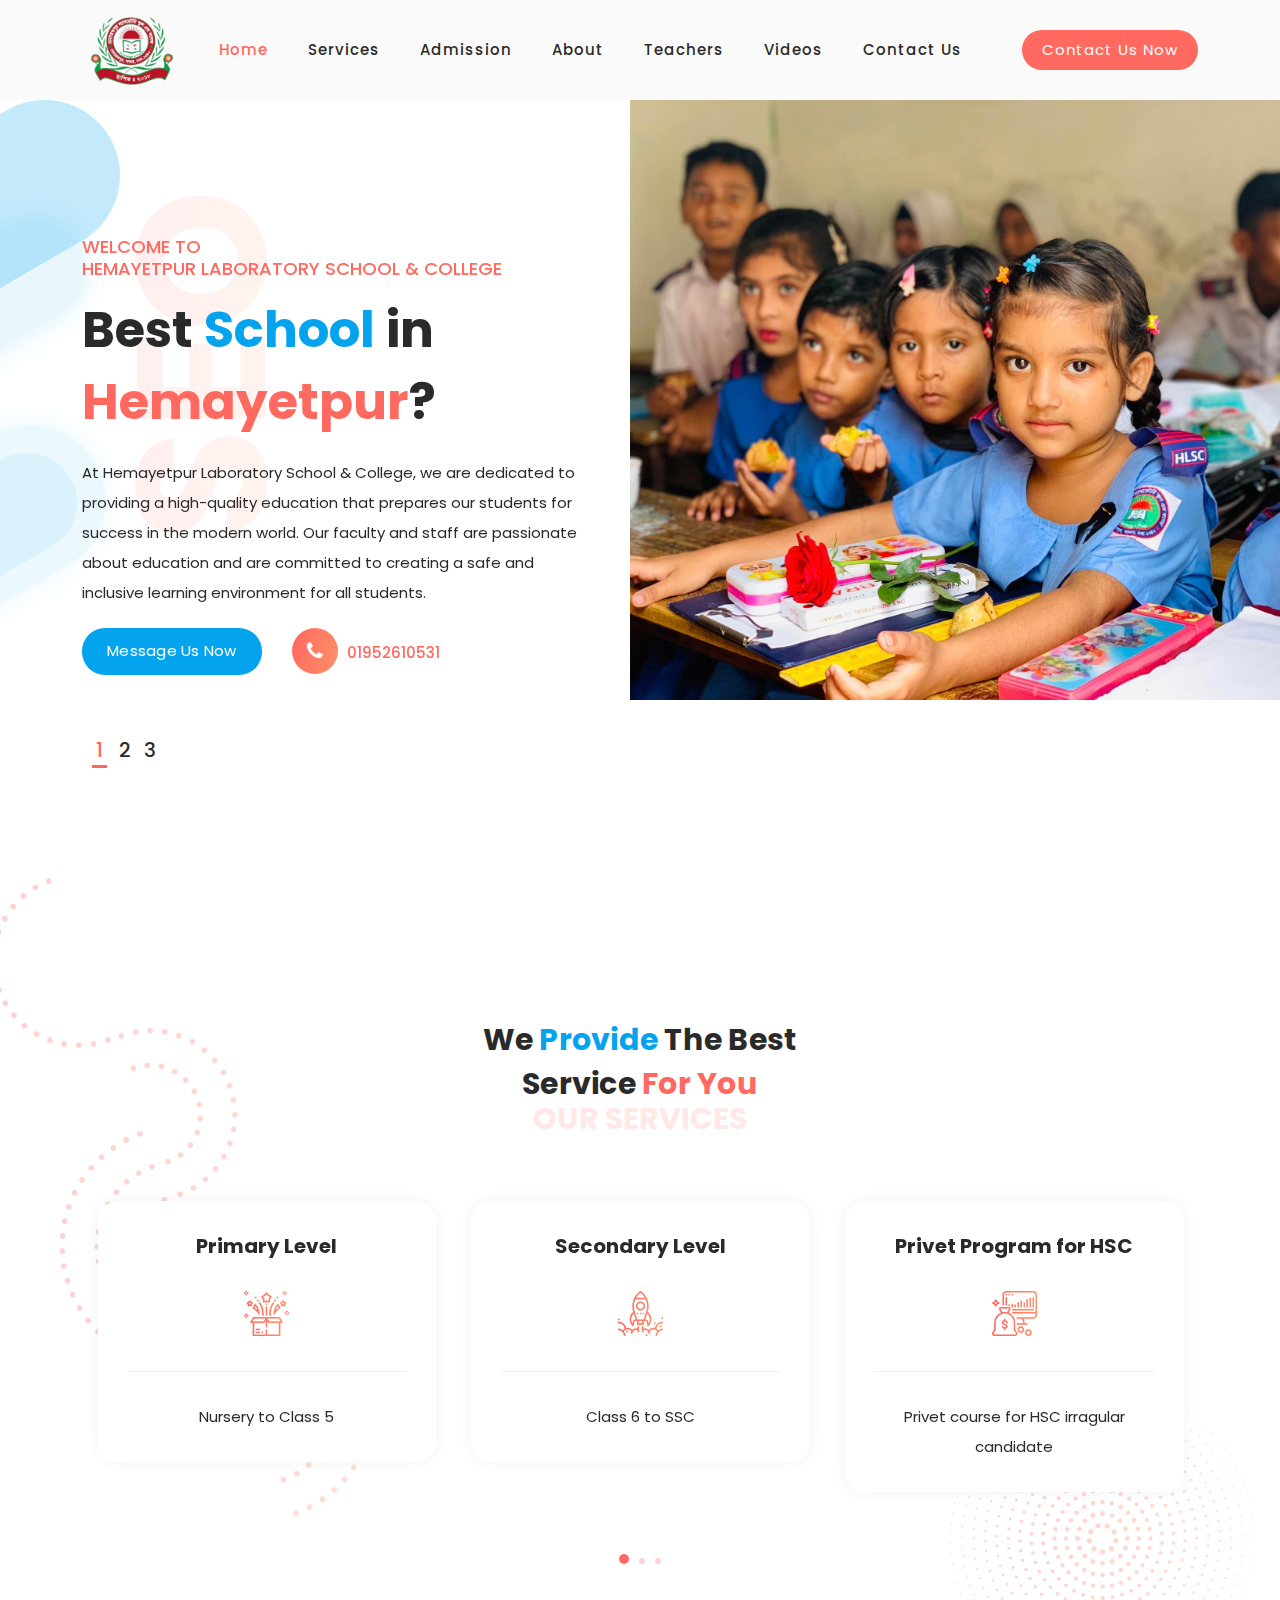
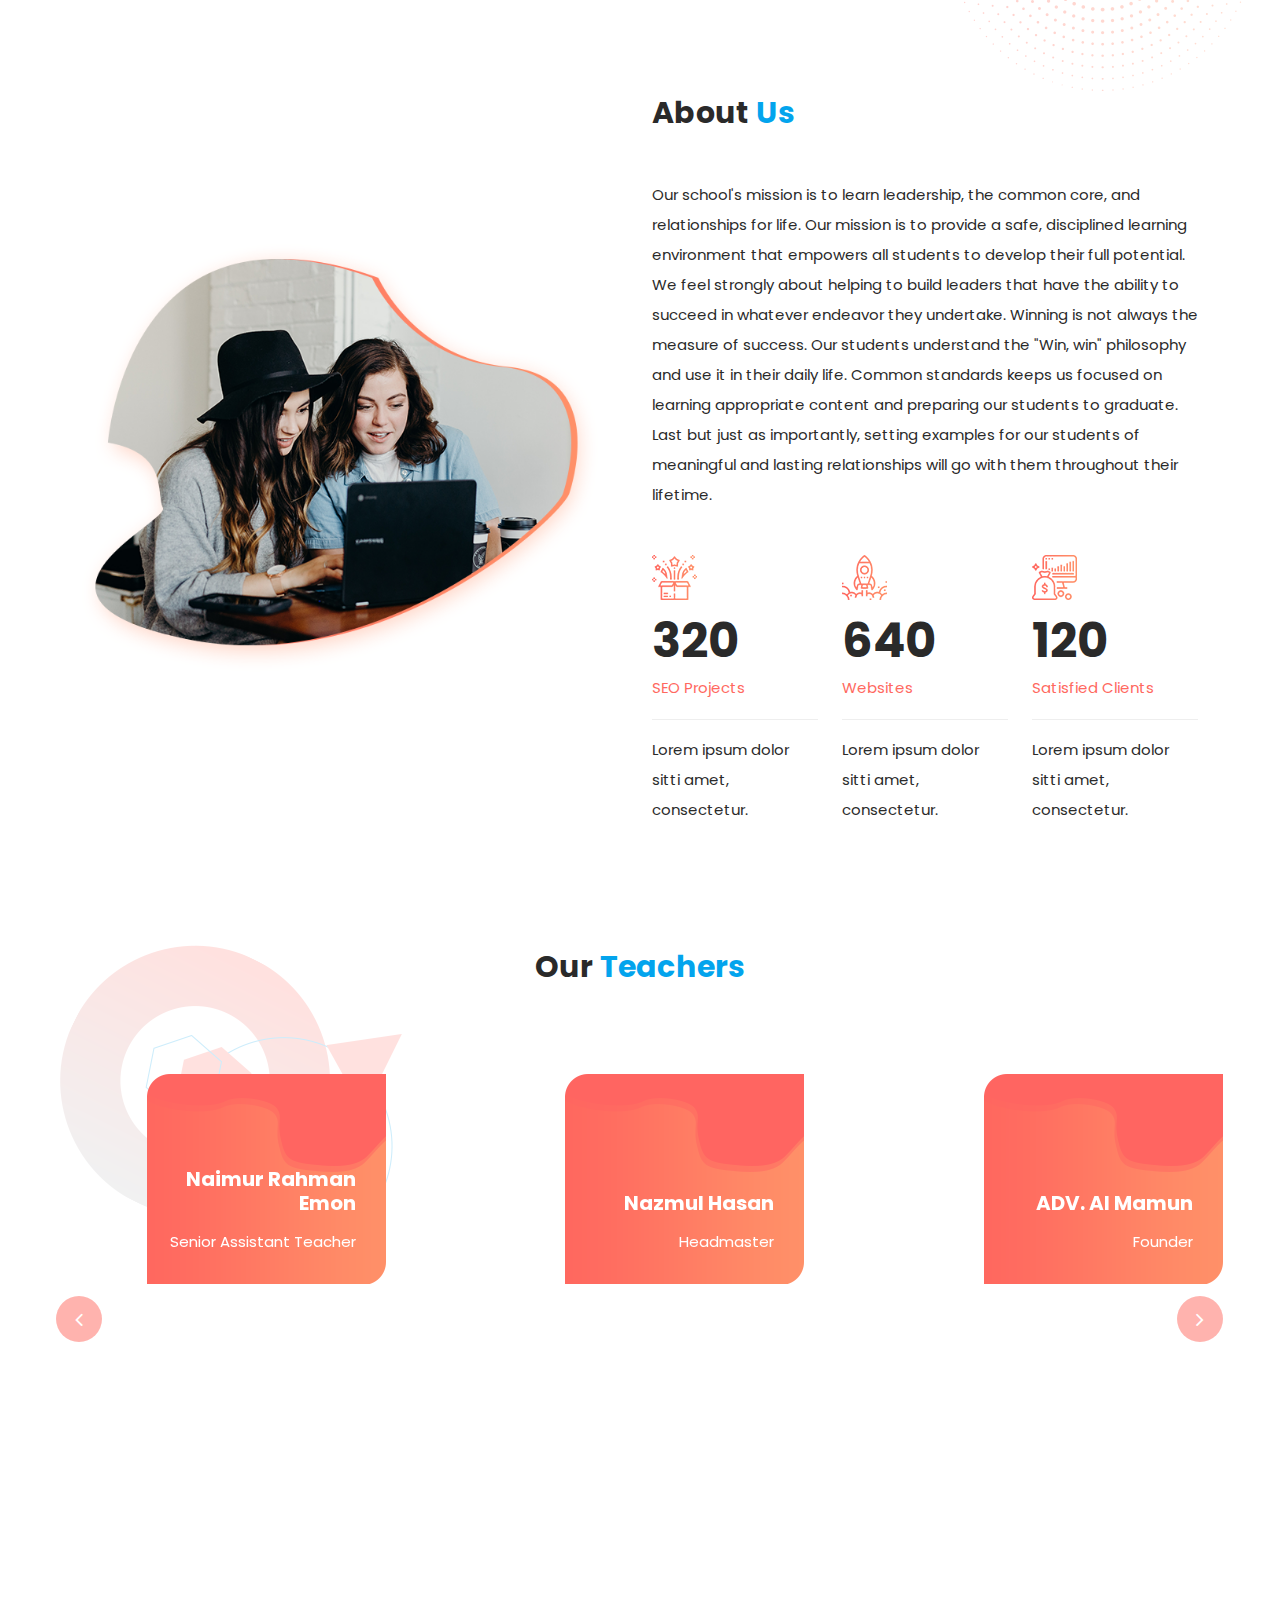
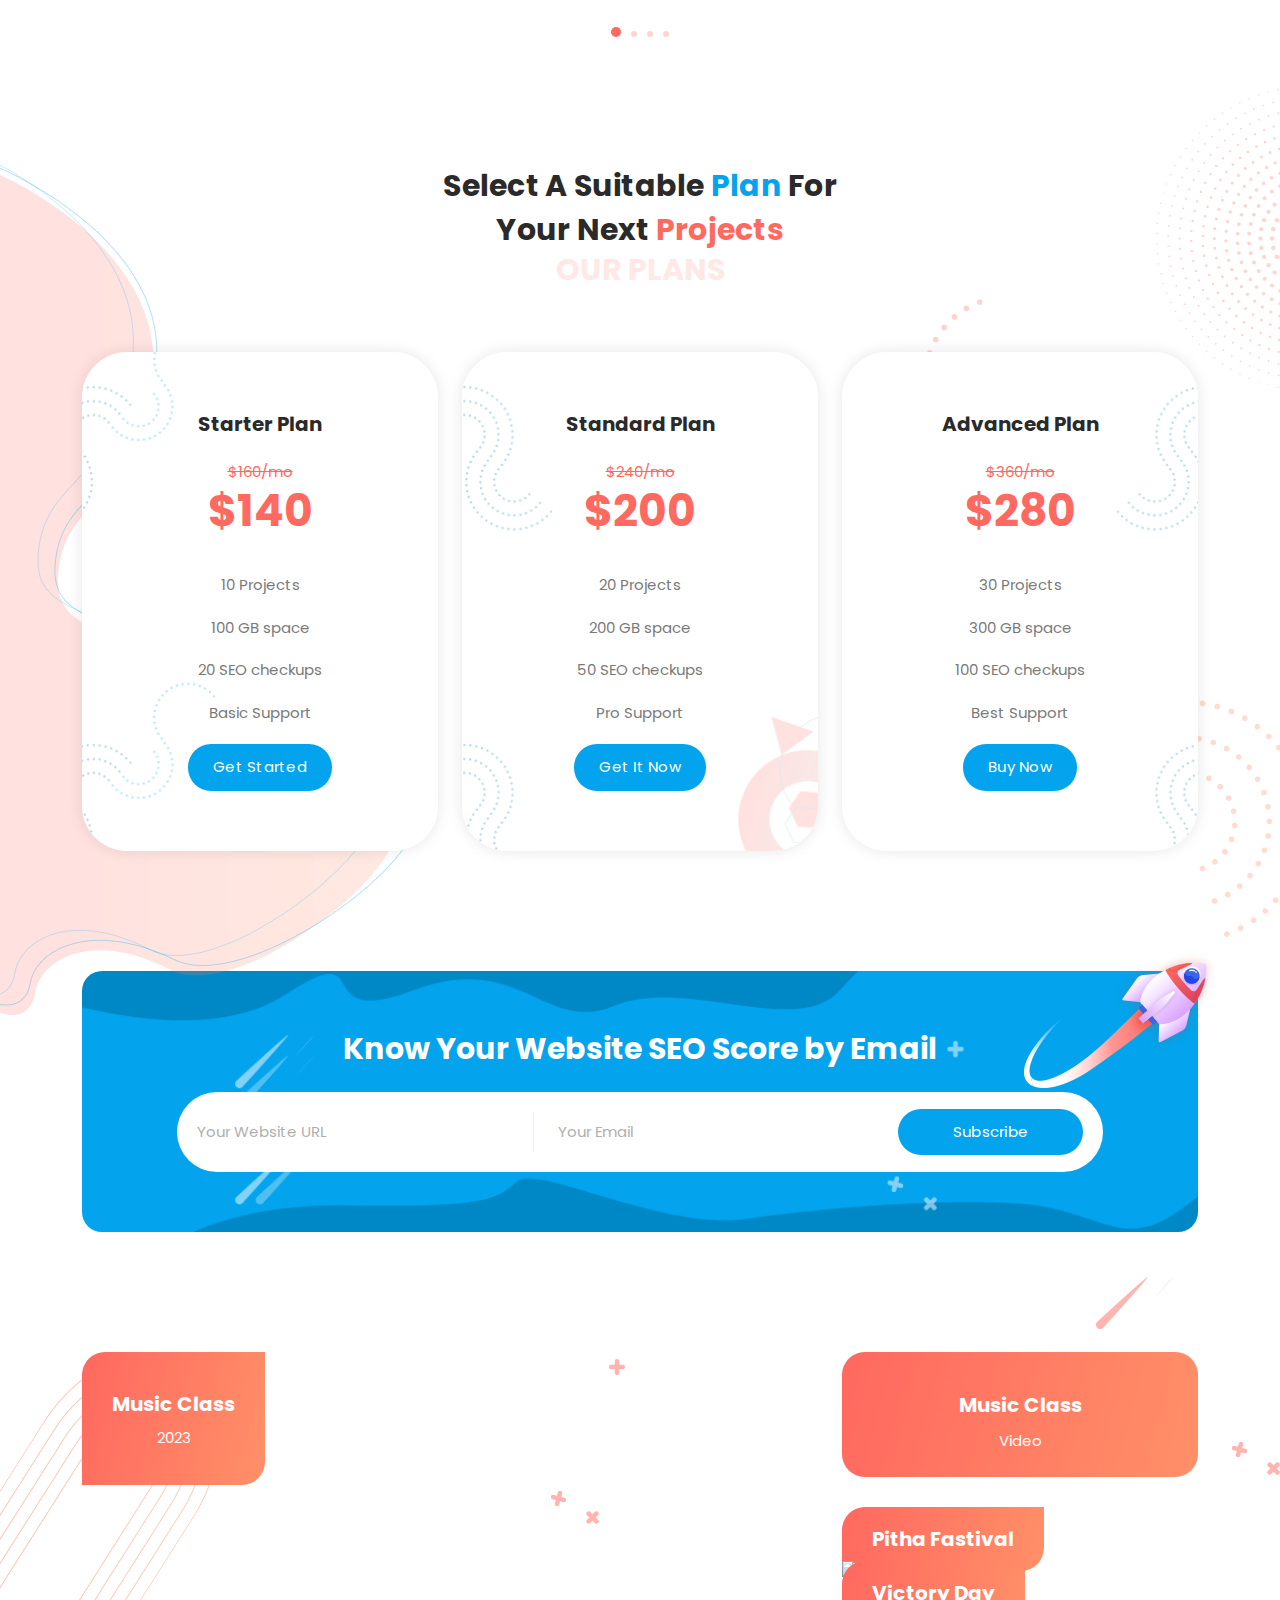
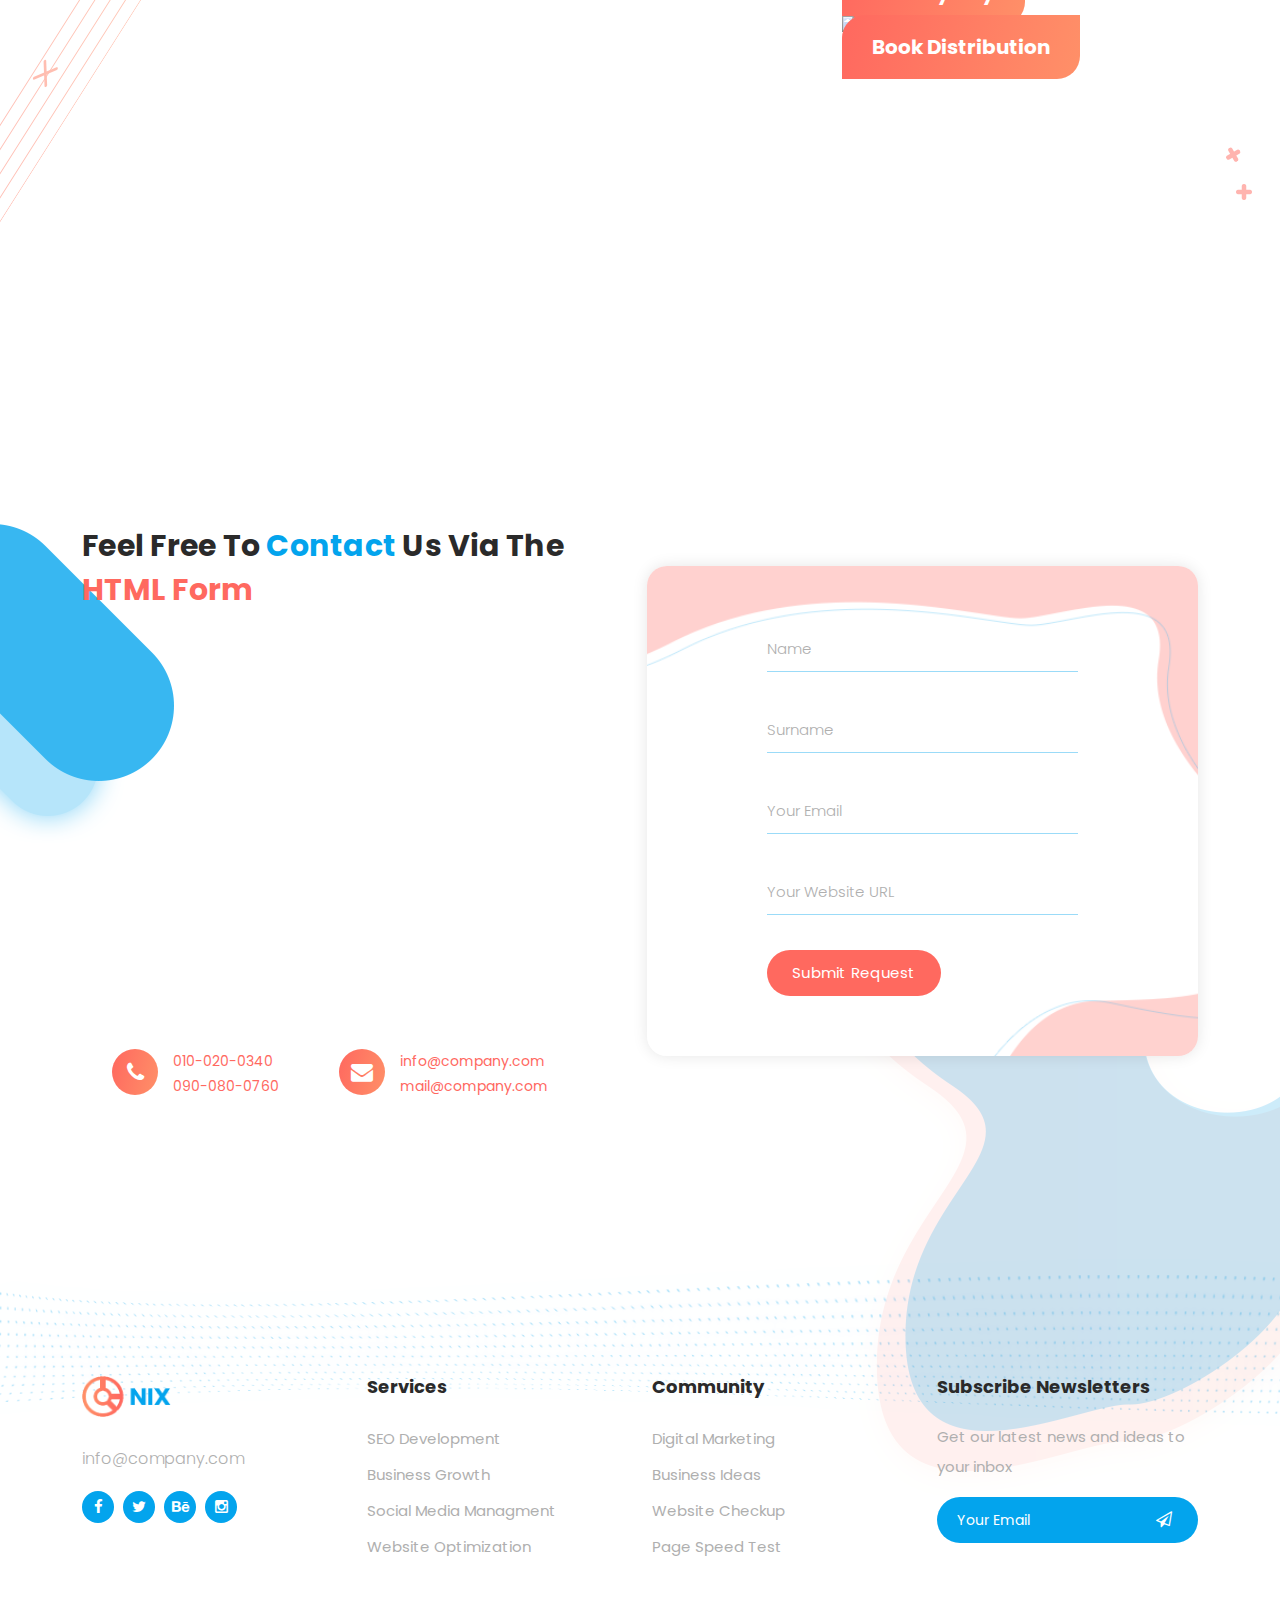
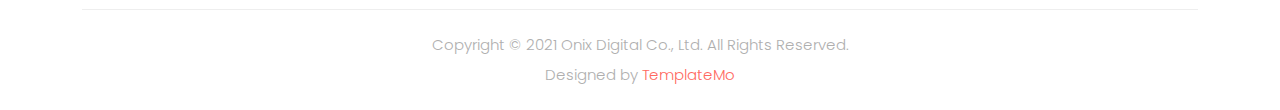
==== index.html @ 16c69205 "Add files via upload" ====
<!DOCTYPE html>
<html lang="en">

  <head>

    <meta charset="UTF-8">
    <meta name="viewport" content="width=device-width, initial-scale=1, shrink-to-fit=no">
    <meta name="description" content="">
    <meta name="author" content="">
    <link rel="preconnect" href="https://fonts.gstatic.com">
    <link href="https://fonts.googleapis.com/css2?family=Poppins:wght@100;200;300;400;500;600;700;800;900&display=swap" rel="stylesheet">

    <title>Hemayetpur Laboratory School & College</title>

    <!-- Bootstrap core CSS -->
    <link href="vendor/bootstrap/css/bootstrap.min.css" rel="stylesheet">


    <!-- Additional CSS Files -->
    <link rel="stylesheet" href="assets/css/fontawesome.css">
    <link rel="stylesheet" href="assets/css/templatemo-onix-digital.css">
    <link rel="stylesheet" href="assets/css/animated.css">
    <link rel="stylesheet" href="assets/css/owl.css">
<!--

TemplateMo 565 Onix Digital

https://templatemo.com/tm-565-onix-digital

-->
  </head>

<body>

  <!-- ***** Preloader Start ***** -->
  <div id="js-preloader" class="js-preloader">
    <div class="preloader-inner">
      <span class="dot"></span>
      <div class="dots">
        <span></span>
        <span></span>
        <span></span>
      </div>
    </div>
  </div>
  <!-- ***** Preloader End ***** -->

  <!-- ***** Header Area Start ***** -->
  <header class="header-area header-sticky wow slideInDown" data-wow-duration="0.75s" data-wow-delay="0s">
    <div class="container">
      <div class="row">
        <div class="col-12">
          <nav class="main-nav">
            <!-- ***** Logo Start ***** -->
            <a href="index.html" class="logo">
              <img src="assets/images/logo hlsc.png" height="100px"width="100px">
              
            </a>
            <!-- ***** Logo End ***** -->
            <!-- ***** Menu Start ***** -->
            <ul class="nav">
              <li class="scroll-to-section"><a href="index.html" class="active">Home</a></li>
              <li class="scroll-to-section"><a href="#service">Services</a></li>
              <li class="scroll-to-section"><a href="admission.html">Admission</a></li>
              <li class="scroll-to-section"><a href="#about">About</a></li>
              <li class="scroll-to-section"><a href="#teachers">Teachers</a></li>
              <li class="scroll-to-section"><a href="#video">Videos</a></li> 
              <li class="scroll-to-section"><a href="#contact">Contact Us</a></li> 
              <li class="scroll-to-section"><div class="main-red-button-hover"><a href="#contact">Contact Us Now</a></div></li> 
            </ul>        
            <a class='menu-trigger'>
                <span>Menu</span>
            </a>
            <!-- ***** Menu End ***** -->
          </nav>
        </div>
      </div>
    </div>
  </header>
  <!-- ***** Header Area End ***** -->

  <div class="main-banner" id="top">
    <div class="container">
      <div class="row">
        <div class="col-lg-12">
          <div class="row">
            <div class="col-lg-6 align-self-center">
              <div class="owl-carousel owl-banner">
                <div class="item header-text">
                  <h6>Welcome to <br>Hemayetpur Laboratory School & College</h6>
                  <h2>Best <em>School </em> in <span>Hemayetpur</span>?</h2>
                  <p>At Hemayetpur Laboratory School & College, we are dedicated to providing a high-quality education that prepares our students for success in the modern world. Our faculty and staff are passionate about education and are committed to creating a safe and inclusive learning environment for all students.</p>
                  <div class="down-buttons">
                    <div class="main-blue-button-hover">
                      <a href="https://www.facebook.com/profile.php?id=100087281694599">Message Us Now</a>
                    </div>
                    <div class="call-button">
                      <a href="#"><i class="fa fa-phone"></i> 01952610531</a>
                    </div>
                  </div>
                </div>
                <div class="item header-text">
                  <h6>Best Results & Direction for your future</h6>
                  <h2>Get the <em>best ideas</em> for <span>Future</span></h2>
                  <p>You can get idea and direction for your future. Our teachers give you best suggestion for your future. </p>
                  <div class="down-buttons">
                    <div class="main-blue-button-hover">
                      <a href="#service">Our Services</a>
                    </div>
                    <div class="call-button">
                      <a href="#"><i class="fa fa-phone"></i> 01952610531</a>
                    </div>
                  </div>
                </div>
                <div class="item header-text">
                  <h6>Videos of our School</h6>
                  <h2>Watch <em>our videos</em> for your <span>awarness</span></h2>
                  <p>watch all the video of our school in different event. </p>
                  <div class="down-buttons">
                    <div class="main-blue-button-hover">
                      <a href="https://www.youtube.com/@HLSC2018">Watch Videos</a>
                    </div>
                    <div class="call-button">
                      <a href="#"><i class="fa fa-phone"></i> 01952610531</a>
                    </div>
                  </div>
                </div>
              </div>
            </div>
          </div>
        </div>
      </div>
    </div>
  </div>

  <div id="service" class="our-services section">
    <div class="services-right-dec">
      <img src="assets/images/services-right-dec.png" alt="">
    </div>
    <div class="container">
      <div class="services-left-dec">
        <img src="assets/images/services-left-dec.png" alt="">
      </div>
      <div class="row">
        <div class="col-lg-6 offset-lg-3">
          <div class="section-heading">
            <h2>We <em>Provide</em> The Best Service  <span>For You</span></h2>
            <span>Our Services</span>
          </div>
        </div>
      </div>
      <div class="row">
        <div class="col-lg-12">
          <div class="owl-carousel owl-services">
            <div class="item">
              <h4>Primary Level</h4>
              <div class="icon"><img src="assets/images/service-icon-01.png" alt=""></div>
              <p>Nursery to Class 5 </p>
            </div>
            <div class="item">
              <h4>Secondary Level</h4>
              <div class="icon"><img src="assets/images/service-icon-02.png" alt=""></div>
              <p>Class 6 to SSC</p>
            </div>
            <div class="item">
              <h4>Privet Program for HSC</h4>
              <div class="icon"><img src="assets/images/service-icon-03.png" alt=""></div>
              <p>Privet course for HSC irragular candidate</p>
            </div>
            <div class="item">
              <h4>Privet Program for Degree</h4>
              <div class="icon"><img src="assets/images/service-icon-04.png" alt=""></div>
              <p>Privet course for Degree irragular candidate</p>
            </div>
            <div class="item">
              <h4>Web Devloping Course</h4>
              <div class="icon"><img src="https://stiffentechnologies.com/wp-content/uploads/2021/11/Web-Development.jpg" alt=""></div>
              <p>we provide web devlopment course in our institute</p>
            </div>
            <div class="item">
              <h4>Digital Marketing Course</h4>
              <div class="icon"><img src="assets/images/service-icon-02.png" alt=""></div>
              <p>Get to know more about the topic in details</p>
            </div>
            
              <p>Get to know more about the topic in details</p>
            </div>
          </div>
        </div>
      </div>
    </div>
  </div>

  <div id="about" class="about-us section">
    <div class="container">
      <div class="row">
        <div class="col-lg-6 align-self-center">
          <div class="left-image">
            <img src="assets/images/about-left-image.png" alt="Two Girls working together">
          </div>
        </div>
        <div class="col-lg-6">
          <div class="section-heading">
            <h2>About <em>Us</em></h2>
            <p>Our school's mission is to learn leadership, the common core, and relationships for life. Our mission is to provide a safe, disciplined learning environment that empowers all students to develop their full potential. We feel strongly about helping to build leaders that have the ability to succeed in whatever endeavor they undertake. Winning is not always the measure of success. Our students understand the "Win, win" philosophy and use it in their daily life. Common standards keeps us focused on learning appropriate content and preparing our students to graduate. Last but just as importantly, setting examples for our students of meaningful and lasting relationships will go with them throughout their lifetime.
               
                 </p>
            <div class="row">
              <div class="col-lg-4">
                <div class="fact-item">
                  <div class="count-area-content">
                    <div class="icon">
                      <img src="assets/images/service-icon-01.png" alt="">
                    </div>
                    <div class="count-digit">320</div>
                    <div class="count-title">SEO Projects</div>
                    <p>Lorem ipsum dolor sitti amet, consectetur.</p>
                  </div>
                </div>
              </div>
              <div class="col-lg-4">
                <div class="fact-item">
                  <div class="count-area-content">
                    <div class="icon">
                      <img src="assets/images/service-icon-02.png" alt="">
                    </div>
                    <div class="count-digit">640</div>
                    <div class="count-title">Websites</div>
                    <p>Lorem ipsum dolor sitti amet, consectetur.</p>
                  </div>
                </div>
              </div>
              <div class="col-lg-4">
                <div class="fact-item">
                  <div class="count-area-content">
                    <div class="icon">
                      <img src="assets/images/service-icon-03.png" alt="">
                    </div>
                    <div class="count-digit">120</div>
                    <div class="count-title">Satisfied Clients</div>
                    <p>Lorem ipsum dolor sitti amet, consectetur.</p>
                  </div>
                </div>
              </div>
            </div>
          </div>
        </div>
      </div>
    </div>
  </div>

  <div id="teachers" class="our-portfolio section">
    <div class="portfolio-left-dec">
      <img src="assets/images/portfolio-left-dec.png" alt="">
    </div>
    <div class="container">
      <div class="row">
        <div class="col-lg-6 offset-lg-3">
          <div class="section-heading">
            <h2>Our <em>Teachers</em> </h2>
          </div>
        </div>
      </div>
    </div>
    <div class="container-fluid">
      <div class="row">
        <div class="col-lg-12">
          <div class="owl-carousel owl-portfolio">
            <div class="item">
              <div class="thumb">
                <img src="https://scontent.fjsr14-1.fna.fbcdn.net/v/t39.30808-6/317559335_3272772266373673_1906705151510841781_n.jpg?_nc_cat=110&ccb=1-7&_nc_sid=8bfeb9&_nc_eui2=AeFVoa0gKv0lGvcvndtdKdu6PAcAFz6I9uw8BwAXPoj27JxjBBWbZgNbR0F-h_UZD16CXB18Zh_lh6DYgTmll8lY&_nc_ohc=jyQX4xF2ruoAX88aovQ&_nc_ht=scontent.fjsr14-1.fna&oh=00_AfD9Az-DxlLxgR-DtlpXnmW08LOEffc4AkBymlzjwqz6Hw&oe=63FE4984" alt="">
                <div class="hover-effect">
                  <div class="inner-content">
                    <a rel="sponsored" href="https://templatemo.com/tm-564-plot-listing" target="_parent"><h4>Naimur Rahman Emon</h4></a>
                    <span> Senior Assistant Teacher</span>
                  </div>
                </div>
              </div>
            </div>
            <div class="item">
              <div class="thumb">
                <img src="https://scontent.fjsr14-1.fna.fbcdn.net/v/t39.30808-6/332715251_2975075336132412_3081599176018941611_n.jpg?stp=cp6_dst-jpg&_nc_cat=111&ccb=1-7&_nc_sid=8bfeb9&_nc_eui2=AeFAlyXFiXvXEFnNybt1Zl28-WjD9tQyipf5aMP21DKKl4m4nDHMLcDOPveEM2yf_XrTJy2C2Hl_SwWLzG2d__bE&_nc_ohc=6uwfK4VDdgoAX-gUhuO&_nc_ht=scontent.fjsr14-1.fna&oh=00_AfAEayj4XmRkGtKHkpaKZdOsNnv-XUSaCg9zPzMfTITIaw&oe=63FD53F8" alt="">
                <div class="hover-effect">
                  <div class="inner-content">
                    <a href="#"><h4>Nazmul Hasan</h4></a>
                    <span>Headmaster</span>
                  </div>
                </div>
              </div>
            </div>
            <div class="item">
              <div class="thumb">
                <img src="https://scontent.fjsr14-1.fna.fbcdn.net/v/t39.30808-6/317998489_3276787905972109_4815449303754999278_n.jpg?stp=cp6_dst-jpg&_nc_cat=108&ccb=1-7&_nc_sid=8bfeb9&_nc_eui2=AeE-nFUxVN8y7p4_D_mx76hf6E6tEGbTn9noTq0QZtOf2TkplGipmz2-Yfn-eEGetCejYiEK2jF_PUZNuZbpRDsB&_nc_ohc=m8DmTPT9KrAAX8jz8iK&_nc_ht=scontent.fjsr14-1.fna&oh=00_AfA0_NdQdZq9MkVHJ710TAomkL_PSSFFBTtZT3yQVgYhBg&oe=63FD4967" alt="">
                <div class="hover-effect">
                  <div class="inner-content">
                    <a rel="sponsored" href="https://templatemo.com/tm-562-space-dynamic" target="_parent"><h4>ADV. Al Mamun </h4></a>
                    <span>Founder</span>
                  </div>
                </div>
              </div>
            </div>
            <div class="item">
              <div class="thumb">
                <img src="https://scontent.fjsr14-1.fna.fbcdn.net/v/t39.30808-6/318184358_3276788002638766_5885232093282510494_n.jpg?stp=cp6_dst-jpg&_nc_cat=104&ccb=1-7&_nc_sid=8bfeb9&_nc_eui2=AeHIHUep11u5eliYlzAONyKQxzTv20MjXJ_HNO_bQyNcn3ytjRgASoKbzq1tHdiVuJNFGAvUoG-Jvs911rS6p-WP&_nc_ohc=uhaFCWkPrgYAX9NRxe6&_nc_ht=scontent.fjsr14-1.fna&oh=00_AfBkNZb93oeZAiDUdWkVsPbQaVxCmXnqcdF6CHLqWkNPzQ&oe=63FDF66C" alt="">
                <div class="hover-effect">
                  <div class="inner-content">
                    <a href="#"><h4>Sanwar Hossain</h4></a>
                    <span>Assistant Headmaster</span>
                  </div>
                </div>
              </div>
            </div>
            <div class="item">
              <div class="thumb">
                <img src="https://scontent.fjsr14-1.fna.fbcdn.net/v/t1.15752-9/331381686_940641200644537_7763200642665028737_n.jpg?_nc_cat=110&ccb=1-7&_nc_sid=ae9488&_nc_eui2=AeEvOkAB3HMKMvlBX38-WqJqC6zQ0f_Ue9oLrNDR_9R72iW62Q4eNgGUEhPMvjnpfoFEWQgJqSp-xIt513tFMb_f&_nc_ohc=Kl4KP2v_EnQAX9k9_Te&_nc_ht=scontent.fjsr14-1.fna&oh=03_AdTzT7q0iKuUjATfBINLyHkok176IxtRZKLG9IUfxg-xfQ&oe=6420201D" alt="">
                <div class="hover-effect">
                  <div class="inner-content">
                    <a href="#"><h4>Abdul Khalek</h4></a>
                    <span>Founder</span>
                  </div>
                </div>
              </div>
            </div>
            <div class="item">
              <div class="thumb">
                <img src="https://scontent.fjsr14-1.fna.fbcdn.net/v/t39.30808-6/317596392_3274589122858654_652300354319762676_n.jpg?_nc_cat=106&ccb=1-7&_nc_sid=8bfeb9&_nc_eui2=AeHTCjzDy_AXA-zi_vbeSpMYRvIPgiCCwn5G8g-CIILCfmNZEQiJH0rGmr0gZuVkV8DjYOkqSsRtwzHpQJbUDfDY&_nc_ohc=mfWe1s2d2DsAX_-bfbz&_nc_ht=scontent.fjsr14-1.fna&oh=00_AfDH_4wKUHvubh8l2SSXBY7QUhObh9XW0iU1v-VCRt4SCA&oe=63FE52D7" alt="">
                <div class="hover-effect">
                  <div class="inner-content">
                    <a href="#"><h4>Lucky Khanom</h4></a>
                    <span>Senior Assistant Teacher</span>
                  </div>
                </div>
              </div>
            </div>
            <div class="item">
              <div class="thumb">
                <img src="https://scontent.fjsr14-1.fna.fbcdn.net/v/t1.6435-9/50280435_2282968598606846_1224557251251929088_n.jpg?_nc_cat=100&ccb=1-7&_nc_sid=8bfeb9&_nc_eui2=AeHqNAzHWv5p0WZaTjmlvE_KNpwfJSlkkdw2nB8lKWSR3KSsgnUpEbPbDG_x_Tlwqo9DmZKjw5-wekqNAXyZFR5p&_nc_ohc=QuJUqdSvsboAX9b2aV1&_nc_ht=scontent.fjsr14-1.fna&oh=00_AfDjkNRIN6SGpr1fFDm8GrxaAh5ZJfiqF0Kq-9tBZnpBiA&oe=64201692" alt="">
                <div class="hover-effect">
                  <div class="inner-content">
                    <a href="#"><h4>Abu Aris Rony</h4></a>
                    <span>Senior Assistant Teacher</span>
                  </div>
                </div>
              </div>
            </div>
            <div class="item">
              <div class="thumb">
                <img src="https://scontent.fjsr14-1.fna.fbcdn.net/v/t39.30808-6/316553601_3269574660026767_3023229351164959947_n.jpg?_nc_cat=100&ccb=1-7&_nc_sid=8bfeb9&_nc_eui2=AeHiVRhz9bIxGtrUkQjYiTpyhCbVgn2lBK6EJtWCfaUErk84b4VTxv9mLsDF2f-r3cSIdbwFArze3OKudHCEuruY&_nc_ohc=jkXDuYJ7PY0AX8QXbJV&_nc_ht=scontent.fjsr14-1.fna&oh=00_AfBify9zf-ZjTAClk9hRIfByHsKML16yN9ArEKZ9MIy4Yg&oe=63FDBA01" alt="">
                <div class="hover-effect">
                  <div class="inner-content">
                    <a href="#"><h4>Ariful Islam</h4></a>
                    <span> Assistant Teacher</span>
                  </div>
                </div>
              </div>
            </div>
            <div class="item">
              <div class="thumb">
                <img src="https://scontent.fjsr14-1.fna.fbcdn.net/v/t1.15752-9/331339308_921088105741324_5546509561469159926_n.jpg?_nc_cat=110&ccb=1-7&_nc_sid=ae9488&_nc_eui2=AeHQZ622yRAI5liayELXtUhW0Ph0WB2c7UDQ-HRYHZztQENUxRzcIjRWD6PqLACMbo--Kq4ZX-UZDo7NZD0NZ_Rm&_nc_ohc=ITPgcACuaVoAX-_O_Z7&tn=tRk5R2Pb38ChWvWw&_nc_ht=scontent.fjsr14-1.fna&oh=03_AdSqvK582bCEl9KscfdzsbgMn9wiR9dXP1orZkWrcJeRFA&oe=63F9B3AB" alt="">
                <div class="hover-effect">
                  <div class="inner-content">
                    <a href="#"><h4>Rowson Ara</h4></a>
                    <span>Senior Assistant Teacher</span>
                  </div>
                </div>
              </div>
            </div>
            <div class="item">
              <div class="thumb">
                <img src="assets/images/portfolio-02.jpg" alt="">
                <div class="hover-effect">
                  <div class="inner-content">
                    <a href="#"><h4>Project Ten</h4></a>
                    <span>Senior Assistant Teacher</span>
                  </div>
                </div>
              </div>
            </div>
            <div class="item">
              <div class="thumb">
                <img src="https://scontent.fjsr14-1.fna.fbcdn.net/v/t1.15752-9/324740607_840699293689075_4926623899395950806_n.jpg?_nc_cat=104&ccb=1-7&_nc_sid=ae9488&_nc_eui2=AeFBXLpP-bQ8n-gniEy3B5sMCVsD6OOaFsIJWwPo45oWwokV5Cgzsu7JsWBdD0Rph23qzHWyoSHeqCAHo_2Mxzoe&_nc_ohc=XWqYTpEw0KUAX9o-XfM&_nc_ht=scontent.fjsr14-1.fna&oh=03_AdTj_utnfP_qldKoltWhUHTDrB629rb0Qw4vZfM8Up-Y4w&oe=6420306A" alt="">
                <div class="hover-effect">
                  <div class="inner-content">
                    <a href="#"><h4>Sorna Akther</h4></a>
                    <span> Assistant Teacher</span>
                  </div>
                </div>
              </div>
            </div>
            <div class="item">
              <div class="thumb">
                <img src="https://scontent.fjsr14-1.fna.fbcdn.net/v/t1.15752-9/331545203_1921258894884649_1587755890127654285_n.jpg?_nc_cat=106&ccb=1-7&_nc_sid=ae9488&_nc_eui2=AeELg_lRO5dBRZ8BJOu3SJpCv7n4CxHifpC_ufgLEeJ-kKMjPUD8_ZRBfltqsRFlJIMLWrydzPItbn_FiHBUOL0g&_nc_ohc=rwdo7-WfLVwAX-MBqgG&_nc_ht=scontent.fjsr14-1.fna&oh=03_AdSMoWjPQiY_iVGS6oWp5qAOxRbIse4ngbhNX_-GZPr_rQ&oe=64202D0B" alt="">
                <div class="hover-effect">
                  <div class="inner-content">
                    <a href="#"><h4>Mousumi Akther</h4></a>
                    <span>Senior Assistant Teacher</span>
                  </div>
                </div>
              </div>
            </div>
          </div>
        </div>
      </div>
    </div>
  </div>

  <div id="pricing" class="pricing-tables">
    <div class="tables-left-dec">
      <img src="assets/images/tables-left-dec.png" alt="">
    </div>
    <div class="tables-right-dec">
      <img src="assets/images/tables-right-dec.png" alt="">
    </div>
    <div class="container">
      <div class="row">
        <div class="col-lg-6 offset-lg-3">
          <div class="section-heading">
            <h2>Select a suitable <em>plan</em> for your next <span>projects</span></h2>
            <span>Our Plans</span>
          </div>
        </div>
      </div>
      <div class="row">
        <div class="col-lg-4">
          <div class="item first-item">
            <h4>Starter Plan</h4>
            <em>$160/mo</em>
            <span>$140</span>
            <ul>
              <li>10 Projects</li>
              <li>100 GB space</li>
              <li>20 SEO checkups</li>
              <li>Basic Support</li>
            </ul>
            <div class="main-blue-button-hover">
              <a href="#">Get Started</a>
            </div>
          </div>
        </div>
        <div class="col-lg-4">
          <div class="item second-item">
            <h4>Standard Plan</h4>
            <em>$240/mo</em>
            <span>$200</span>
            <ul>
              <li>20 Projects</li>
              <li>200 GB space</li>
              <li>50 SEO checkups</li>
              <li>Pro Support</li>
            </ul>
            <div class="main-blue-button-hover">
              <a href="#">Get it Now</a>
            </div>
          </div>
        </div>
        <div class="col-lg-4">
          <div class="item third-item">
            <h4>Advanced Plan</h4>
            <em>$360/mo</em>
            <span>$280</span>
            <ul>
              <li>30 Projects</li>
              <li>300 GB space</li>
              <li>100 SEO checkups</li>
              <li>Best Support</li>
            </ul>
            <div class="main-blue-button-hover">
              <a href="#">Buy Now</a>
            </div>
          </div>
        </div>
      </div>
    </div>
  </div>

  <div id="subscribe" class="subscribe">
    <div class="container">
      <div class="row">
        <div class="col-lg-12">
          <div class="inner-content">
            <div class="row">
              <div class="col-lg-10 offset-lg-1">
                <h2>Know Your Website SEO Score by Email</h2>
                <form id="subscribe" action="" method="get">
                  <input type="text" name="website" id="website" placeholder="Your Website URL" required="">
                  <input type="text" name="email" id="email" pattern="[^ @]*@[^ @]*" placeholder="Your Email" required="">
                  <button type="submit" id="form-submit" class="main-button ">Subscribe</button>
                </form>
              </div>
            </div>
          </div>
        </div>
      </div>
    </div>
  </div>

  <div id="video" class="our-videos section">
    <div class="videos-left-dec">
      <img src="assets/images/videos-left-dec.png" alt="">
    </div>
    <div class="videos-right-dec">
      <img src="assets/images/videos-right-dec.png" alt="">
    </div>
    <div class="container">
      <div class="row">
        <div class="col-lg-12">
          <div class="naccs">
            <div class="grid">
              <div class="row">
                <div class="col-lg-8">
                  <ul class="nacc">
                    <li class="active">
                      <div>
                        <div class="thumb">
                          <iframe width="560" height="315" src="https://www.youtube.com/embed/_3bV2VNGyHA" title="YouTube video player" frameborder="0" allow="accelerometer; autoplay; clipboard-write; encrypted-media; gyroscope; picture-in-picture; web-share" allowfullscreen></iframe>
                          <div class="overlay-effect">
                            <a href="#"><h4>Music Class</h4></a>
                            <span>2023</span>
                          </div>
                        </div>
                      </div>
                    </li>
                    <li>
                      <div>
                        <div class="thumb">
                          <iframe width="560" height="315" src="https://www.youtube.com/embed/nAqwk2lkZLg" title="YouTube video player" frameborder="0" allow="accelerometer; autoplay; clipboard-write; encrypted-media; gyroscope; picture-in-picture; web-share" allowfullscreen></iframe>
                          <div class="overlay-effect">
                            <a href="#"><h4>Pitha fastivals</h4></a>
                            <span>2023</span>
                          </div>
                        </div>
                      </div>
                    </li>
                    <li>
                      <div>
                        <div class="thumb">
                          <iframe width="560" height="315" src="https://www.youtube.com/embed/sKhdwp06Cc4" title="YouTube video player" frameborder="0" allow="accelerometer; autoplay; clipboard-write; encrypted-media; gyroscope; picture-in-picture; web-share" allowfullscreen></iframe>
                          <div class="overlay-effect">
                            <a href="#"><h4>Victory Day</h4></a>
                            <span>Video</span>
                          </div>
                        </div>
                      </div>
                    </li>
                    <li>
                      <div>
                        <div class="thumb">
                          <iframe width="560" height="315" src="https://www.youtube.com/embed/C5KdcJQUD4k" title="YouTube video player" frameborder="0" allow="accelerometer; autoplay; clipboard-write; encrypted-media; gyroscope; picture-in-picture; web-share" allowfullscreen></iframe>
                          <div class="overlay-effect">
                            <a href="#"><h4>Book Distribution</h4></a>
                            <span>Video</span>
                          </div>
                        </div>
                      </div>
                    </li>
                  </ul>
                </div>
                <div class="col-lg-4">
                  <div class="menu">
                    <div class="active">
                      <div class="thumb">
                        <img src="assets/images/video-thumb-01.png" alt="">
                        <div class="inner-content">
                          <h4>Music Class</h4>
                          <span>Video</span>
                        </div>
                      </div>
                    </div>
                    <div>
                      <div class="thumb">
                        <img src="https://i.ytimg.com/vi/TwMImP97xJM/maxresdefault.jpg" alt="">
                        <div class="inner-content">
                          <h4>Pitha Fastival</h4>
                          <span>Video</span>
                        </div>
                      </div>
                    </div>
                    <div>
                      <div class="thumb">
                        <img src="https://cdn.risingbd.com/media/imgAll/2022August/en/rajsahi-2212161310-2212161322.jpg" alt="Marketing">
                        <div class="inner-content">
                          <h4>Victory Day</h4>
                          <span>Video</span>
                        </div>
                      </div>
                    </div>
                    <div>
                      <div class="thumb">
                        <img src="https://scontent.fjsr14-1.fna.fbcdn.net/v/t39.30808-6/323416824_713844783446831_4862518388963060790_n.jpg?stp=cp6_dst-jpg&_nc_cat=103&ccb=1-7&_nc_sid=19026a&_nc_eui2=AeE_jCD4IT4L5jnoQcV42CRrD72jQt-U1YoPvaNC35TViimTcWeedJ71bjZHTLX5zNG38vk-O_nGvIJHxZC57nR3&_nc_ohc=_5cBOTLvX58AX9eRGPT&_nc_ht=scontent.fjsr14-1.fna&oh=00_AfDtGN1taUSagoF3NYT2fCYW0MpDcXUOS_8sf2XpVsFxoA&oe=63FDC165" alt="SEO Work">
                        <div class="inner-content">
                          <h4>Book Distribution</h4>
                          <span>Video</span>
                        </div>
                      </div>
                    </div>
                  </div>
                </div>             
              </div>
            </div>
          </div>
        </div>
      </div>
    </div>
  </div>

  <div id="contact" class="contact-us section">
    <div class="container">
      <div class="row">
        <div class="col-lg-7">
          <div class="section-heading">
            <h2>Feel free to <em>Contact</em> us via the <span>HTML form</span></h2>
            <div id="map">
              <iframe src="https://maps.google.com/maps?q=Av.+L%C3%BAcio+Costa,+Rio+de+Janeiro+-+RJ,+Brazil&t=&z=13&ie=UTF8&iwloc=&output=embed" width="100%" height="360px" frameborder="0" style="border:0" allowfullscreen=""></iframe>
            </div>
            <div class="info">
              <span><i class="fa fa-phone"></i> <a href="#">010-020-0340<br>090-080-0760</a></span>
              <span><i class="fa fa-envelope"></i> <a href="#">info@company.com<br>mail@company.com</a></span>
            </div>
          </div>
        </div>
        <div class="col-lg-5 align-self-center">
          <form id="contact" action="" method="get">
            <div class="row">
              <div class="col-lg-12">
                <fieldset>
                  <input type="name" name="name" id="name" placeholder="Name" autocomplete="on" required>
                </fieldset>
              </div>
              <div class="col-lg-12">
                <fieldset>
                  <input type="surname" name="surname" id="surname" placeholder="Surname" autocomplete="on" required>
                </fieldset>
              </div>
              <div class="col-lg-12">
                <fieldset>
                  <input type="text" name="email" id="email" pattern="[^ @]*@[^ @]*" placeholder="Your Email" required="">
                </fieldset>
              </div>
              <div class="col-lg-12">
                <fieldset>
                  <input type="text" name="website" id="website" placeholder="Your Website URL" required="">
                </fieldset>
              </div>
              <div class="col-lg-12">
                <fieldset>
                  <button type="submit" id="form-submit" class="main-button">Submit Request</button>
                </fieldset>
              </div>
            </div>
          </form>
        </div>
      </div>
    </div>
    <div class="contact-dec">
      <img src="assets/images/contact-dec.png" alt="">
    </div>
    <div class="contact-left-dec">
      <img src="assets/images/contact-left-dec.png" alt="">
    </div>
  </div>

  <div class="footer-dec">
    <img src="assets/images/footer-dec.png" alt="">
  </div>

  <footer>
    <div class="container">
      <div class="row">
        <div class="col-lg-3">
          <div class="about footer-item">
            <div class="logo">
              <a href="#"><img src="assets/images/logo.png" alt="Onix Digital TemplateMo"></a>
            </div>
            <a href="#">info@company.com</a>
            <ul>
              <li><a href="#"><i class="fa fa-facebook"></i></a></li>
              <li><a href="#"><i class="fa fa-twitter"></i></a></li>
              <li><a href="#"><i class="fa fa-behance"></i></a></li>
              <li><a href="#"><i class="fa fa-instagram"></i></a></li>
            </ul>
          </div>
        </div>
        <div class="col-lg-3">
          <div class="services footer-item">
            <h4>Services</h4>
            <ul>
              <li><a href="#">SEO Development</a></li>
              <li><a href="#">Business Growth</a></li>
              <li><a href="#">Social Media Managment</a></li>
              <li><a href="#">Website Optimization</a></li>
            </ul>
          </div>
        </div>
        <div class="col-lg-3">
          <div class="community footer-item">
            <h4>Community</h4>
            <ul>
              <li><a href="#">Digital Marketing</a></li>
              <li><a href="#">Business Ideas</a></li>
              <li><a href="#">Website Checkup</a></li>
              <li><a href="#">Page Speed Test</a></li>
            </ul>
          </div>
        </div>
        <div class="col-lg-3">
          <div class="subscribe-newsletters footer-item">
            <h4>Subscribe Newsletters</h4>
            <p>Get our latest news and ideas to your inbox</p>
            <form action="#" method="get">
              <input type="text" name="email" id="email" pattern="[^ @]*@[^ @]*" placeholder="Your Email" required="">
              <button type="submit" id="form-submit" class="main-button "><i class="fa fa-paper-plane-o"></i></button>
            </form>
          </div>
        </div>
        <div class="col-lg-12">
          <div class="copyright">
            <p>Copyright © 2021 Onix Digital Co., Ltd. All Rights Reserved. 
            <br>
            Designed by <a rel="nofollow" href="https://templatemo.com" title="free CSS templates">TemplateMo</a></p>
          </div>
        </div>
      </div>
    </div>
  </footer>


  <!-- Scripts -->
  <script src="vendor/jquery/jquery.min.js"></script>
  <script src="vendor/bootstrap/js/bootstrap.bundle.min.js"></script>
  <script src="assets/js/owl-carousel.js"></script>
  <script src="assets/js/animation.js"></script>
  <script src="assets/js/imagesloaded.js"></script>
  <script src="assets/js/custom.js"></script>

  <script>
  // Acc
    $(document).on("click", ".naccs .menu div", function() {
      var numberIndex = $(this).index();

      if (!$(this).is("active")) {
          $(".naccs .menu div").removeClass("active");
          $(".naccs ul li").removeClass("active");

          $(this).addClass("active");
          $(".naccs ul").find("li:eq(" + numberIndex + ")").addClass("active");

          var listItemHeight = $(".naccs ul")
            .find("li:eq(" + numberIndex + ")")
            .innerHeight();
          $(".naccs ul").height(listItemHeight + "px");
        }
    });
  </script>
</body>
</html>
---- assets/css/templatemo-onix-digital.css ----
/*

TemplateMo 565 Onix Digital

https://templatemo.com/tm-565-onix-digital


------------------------------------------------
Table of contents
------------------------------------------------
01. font & reset css
02. reset
03. global styles
04. header
05. banner
06. features
07. testimonials
08. contact
09. footer
10. preloader
11. search
12. portfolio

--------------------------------------------- */
/* 
---------------------------------------------
font & reset css
--------------------------------------------- 
*/
@import url('https://fonts.googleapis.com/css2?family=Poppins:wght@100;200;300;400;500;600;700;800;900&display=swap');
/* 
---------------------------------------------
reset
--------------------------------------------- 
*/
html, body, div, span, applet, object, iframe, h1, h2, h3, h4, h5, h6, p, blockquote, div
pre, a, abbr, acronym, address, big, cite, code, del, dfn, em, font, img, ins, kbd, q,
s, samp, small, strike, strong, sub, sup, tt, var, b, u, i, center, dl, dt, dd, ol, ul, li,
figure, header, nav, section, article, aside, footer, figcaption {
  margin: 0;
  padding: 0;
  border: 0;
  outline: 0;
}

/* clear fix */
.grid:after {
  content: '';
  display: block;
  clear: both;
}

/* ---- .grid-item ---- */

.grid-sizer,
.grid-item {
  width: 50%;
}

.grid-item {
  float: left;
}

.grid-item img {
  display: block;
  max-width: 100%;
}

.clearfix:after {
  content: ".";
  display: block;
  clear: both;
  visibility: hidden;
  line-height: 0;
  height: 0;
}

.clearfix {
  display: inline-block;
}

html[xmlns] .clearfix {
  display: block;
}

* html .clearfix {
  height: 1%;
}

ul, li {
  padding: 0;
  margin: 0;
  list-style: none;
}

header, nav, section, article, aside, footer, hgroup {
  display: block;
}

* {
  box-sizing: border-box;
}

html, body {
  font-family: 'Poppins', sans-serif;
  font-weight: 400;
  background-color: #fff;
  -ms-text-size-adjust: 100%;
  -webkit-font-smoothing: antialiased;
  -moz-osx-font-smoothing: grayscale;
}

a {
  text-decoration: none !important;
}

h1, h2, h3, h4, h5, h6 {
  margin-top: 0px;
  margin-bottom: 0px;
}

ul {
  margin-bottom: 0px;
}

p {
  font-size: 15px;
  line-height: 30px;
  color: #2a2a2a;
}

img {
  width: 100%;
  overflow: hidden;
}

/* 
---------------------------------------------
global styles
--------------------------------------------- 
*/
html,
body {
  background: #fff;
  font-family: 'Poppins', sans-serif;
}

::selection {
  background: #03a4ed;
  color: #fff;
}

::-moz-selection {
  background: #03a4ed;
  color: #fff;
}

@media (max-width: 991px) {
  html, body {
    overflow-x: hidden;
  }
  .mobile-top-fix {
    margin-top: 30px;
    margin-bottom: 0px;
  }
  .mobile-bottom-fix {
    margin-bottom: 30px;
  }
  .mobile-bottom-fix-big {
    margin-bottom: 60px;
  }
}

.page-section {
  margin-top: 120px;
}

.section-heading h2 {
  font-size: 30px;
  text-transform: capitalize;
  color: #2a2a2a;
  font-weight: 700;
  letter-spacing: 0.25px;
  position: relative;
  z-index: 2;
  line-height: 44px;
  margin-bottom: -5px;
}

.section-heading h2 em {
  font-style: normal;
  color: #03a4ed;
}

.section-heading h2 span {
  color: #ff695f;
  font-weight: 700;
  opacity: 1;
  text-transform: capitalize;
}

.section-heading span {
  font-size: 30px;
  text-transform: uppercase;
  font-weight: 700;
  color: #ff695f;
  opacity: 0.15;
}

.main-blue-button a {
  display: inline-block;
  background-color: #03a4ed;
  font-size: 15px;
  font-weight: 400;
  color: #fff;
  text-transform: capitalize;
  padding: 12px 25px;
  border-radius: 23px;
  letter-spacing: 0.25px;
}

.main-blue-button-hover a {
  display: inline-block;
  background-color: #03a4ed;
  font-size: 15px;
  font-weight: 400;
  color: #fff;
  text-transform: capitalize;
  padding: 12px 25px;
  border-radius: 23px;
  letter-spacing: 0.25px;
  transition: all .3s;
}

.main-blue-button-hover a:hover {
  background-color: #ff695f;
}

.main-red-button a {
  display: inline-block;
  background-color: #ff695f;
  font-size: 15px;
  font-weight: 400;
  color: #fff;
  text-transform: capitalize;
  padding: 12px 25px;
  border-radius: 23px;
  letter-spacing: 0.25px;
}

.main-red-button-hover a {
  display: inline-block;
  background-color: #ff695f;
  font-size: 15px;
  font-weight: 400;
  color: #fff;
  text-transform: capitalize;
  padding: 12px 25px;
  border-radius: 23px;
  letter-spacing: 0.25px;
  transition: all .3s;
}

.main-red-button-hover a:hover {
  background-color: #03a4ed;
}

.main-white-button a {
  display: inline-block;
  background-color: #fff;
  font-size: 15px;
  font-weight: 400;
  color: #ff695f;
  text-transform: capitalize;
  padding: 12px 25px;
  border-radius: 23px;
  letter-spacing: 0.25px;
}

/* 
---------------------------------------------
header
--------------------------------------------- 
*/

.background-header {
  background-color: #fff!important;
  height: 80px!important;
  position: fixed!important;
  top: 0px;
  left: 0px;
  right: 0px;
  box-shadow: 0px 0px 10px rgba(0,0,0,0.15)!important;
}

.background-header .logo,
.background-header .main-nav .nav li a {
  color: #1e1e1e!important;
}

.background-header .main-nav .nav li:hover a {
  color: #ff685f!important;
}

.background-header .nav li a.active {
  color: #ff685f!important;
}

.header-area {
  background-color: #fafafa;
  position: absolute;
  top: 0px;
  left: 0px;
  right: 0px;
  z-index: 100;
  height: 100px;
  -webkit-transition: all .5s ease 0s;
  -moz-transition: all .5s ease 0s;
  -o-transition: all .5s ease 0s;
  transition: all .5s ease 0s;
}

.header-area .main-nav {
  min-height: 80px;
  background: transparent;
}

.header-area .main-nav .logo {
  line-height: 100px;
  color: #fff;
  font-size: 28px;
  font-weight: 700;
  text-transform: uppercase;
  letter-spacing: 2px;
  float: left;
  -webkit-transition: all 0.3s ease 0s;
  -moz-transition: all 0.3s ease 0s;
  -o-transition: all 0.3s ease 0s;
  transition: all 0.3s ease 0s;
}

.background-header .main-nav .logo {
  line-height: 75px;
}

.background-header .main-nav .nav {
  margin-top: 20px !important;
}

.header-area .main-nav .nav {
  float: right;
  margin-top: 30px;
  margin-right: 0px;
  background-color: transparent;
  -webkit-transition: all 0.3s ease 0s;
  -moz-transition: all 0.3s ease 0s;
  -o-transition: all 0.3s ease 0s;
  transition: all 0.3s ease 0s;
  position: relative;
  z-index: 999;
}

.header-area .main-nav .nav li {
  padding-left: 20px;
  padding-right: 20px;
}

.header-area .main-nav .nav li:last-child {
  padding-right: 0px;
  padding-left: 40px;
}

.header-area .main-nav .nav li:last-child a ,
.background-header .main-nav .nav li:last-child a {
  color: #fff !important;
  padding: 0px 20px;
  font-weight: 400;
}

.header-area .main-nav .nav li:last-child a:hover,
.header-area .main-nav .nav li:last-child a.active {
  color: #fff !important;
}

.header-area .main-nav .nav li:last-child .main-red-button-hover a:hover,
.background-header .main-nav .nav li:last-child .main-red-button-hover a:hover {
  background-color: #03a4ed !important;
}

.header-area .main-nav .nav li a {
  display: block;
  font-weight: 500;
  font-size: 15px;
  color: #2a2a2a;
  text-transform: capitalize;
  -webkit-transition: all 0.3s ease 0s;
  -moz-transition: all 0.3s ease 0s;
  -o-transition: all 0.3s ease 0s;
  transition: all 0.3s ease 0s;
  height: 40px;
  line-height: 40px;
  border: transparent;
  letter-spacing: 1px;
}

.header-area .main-nav .nav li a {
  color: #2a2a2a;
}

.header-area .main-nav .nav li:hover a,
.header-area .main-nav .nav li a.active {
  color: #ff685f!important;
}

.background-header .main-nav .nav li:hover a,
.background-header .main-nav .nav li a.active {
  color: #ff685f!important;
  opacity: 1;
}

.header-area .main-nav .nav li.submenu {
  position: relative;
  padding-right: 30px;
}

.header-area .main-nav .nav li.submenu:after {
  font-family: FontAwesome;
  content: "\f107";
  font-size: 12px;
  color: #2a2a2a;
  position: absolute;
  right: 18px;
  top: 12px;
}

.background-header .main-nav .nav li.submenu:after {
  color: #2a2a2a;
}

.header-area .main-nav .nav li.submenu ul {
  position: absolute;
  width: 200px;
  box-shadow: 0 2px 28px 0 rgba(0, 0, 0, 0.06);
  overflow: hidden;
  top: 50px;
  opacity: 0;
  transform: translateY(+2em);
  visibility: hidden;
  z-index: -1;
  transition: all 0.3s ease-in-out 0s, visibility 0s linear 0.3s, z-index 0s linear 0.01s;
}

.header-area .main-nav .nav li.submenu ul li {
  margin-left: 0px;
  padding-left: 0px;
  padding-right: 0px;
}

.header-area .main-nav .nav li.submenu ul li a {
  opacity: 1;
  display: block;
  background: #f7f7f7;
  color: #2a2a2a!important;
  padding-left: 20px;
  height: 40px;
  line-height: 40px;
  -webkit-transition: all 0.3s ease 0s;
  -moz-transition: all 0.3s ease 0s;
  -o-transition: all 0.3s ease 0s;
  transition: all 0.3s ease 0s;
  position: relative;
  font-size: 13px;
  font-weight: 400;
  border-bottom: 1px solid #eee;
}

.header-area .main-nav .nav li.submenu ul li a:hover {
  background: #fff;
  color: #ff685f!important;
  padding-left: 25px;
}

.header-area .main-nav .nav li.submenu ul li a:hover:before {
  width: 3px;
}

.header-area .main-nav .nav li.submenu:hover ul {
  visibility: visible;
  opacity: 1;
  z-index: 1;
  transform: translateY(0%);
  transition-delay: 0s, 0s, 0.3s;
}

.header-area .main-nav .menu-trigger {
  cursor: pointer;
  display: block;
  position: absolute;
  top: 33px;
  width: 32px;
  height: 40px;
  text-indent: -9999em;
  z-index: 99;
  right: 40px;
  display: none;
}

.background-header .main-nav .menu-trigger {
  top: 23px;
}

.header-area .main-nav .menu-trigger span,
.header-area .main-nav .menu-trigger span:before,
.header-area .main-nav .menu-trigger span:after {
  -moz-transition: all 0.4s;
  -o-transition: all 0.4s;
  -webkit-transition: all 0.4s;
  transition: all 0.4s;
  background-color: #1e1e1e;
  display: block;
  position: absolute;
  width: 30px;
  height: 2px;
  left: 0;
}

.background-header .main-nav .menu-trigger span,
.background-header .main-nav .menu-trigger span:before,
.background-header .main-nav .menu-trigger span:after {
  background-color: #1e1e1e;
}

.header-area .main-nav .menu-trigger span:before,
.header-area .main-nav .menu-trigger span:after {
  -moz-transition: all 0.4s;
  -o-transition: all 0.4s;
  -webkit-transition: all 0.4s;
  transition: all 0.4s;
  background-color: #1e1e1e;
  display: block;
  position: absolute;
  width: 30px;
  height: 2px;
  left: 0;
  width: 75%;
}

.background-header .main-nav .menu-trigger span:before,
.background-header .main-nav .menu-trigger span:after {
  background-color: #1e1e1e;
}

.header-area .main-nav .menu-trigger span:before,
.header-area .main-nav .menu-trigger span:after {
  content: "";
}

.header-area .main-nav .menu-trigger span {
  top: 16px;
}

.header-area .main-nav .menu-trigger span:before {
  -moz-transform-origin: 33% 100%;
  -ms-transform-origin: 33% 100%;
  -webkit-transform-origin: 33% 100%;
  transform-origin: 33% 100%;
  top: -10px;
  z-index: 10;
}

.header-area .main-nav .menu-trigger span:after {
  -moz-transform-origin: 33% 0;
  -ms-transform-origin: 33% 0;
  -webkit-transform-origin: 33% 0;
  transform-origin: 33% 0;
  top: 10px;
}

.header-area .main-nav .menu-trigger.active span,
.header-area .main-nav .menu-trigger.active span:before,
.header-area .main-nav .menu-trigger.active span:after {
  background-color: transparent;
  width: 100%;
}

.header-area .main-nav .menu-trigger.active span:before {
  -moz-transform: translateY(6px) translateX(1px) rotate(45deg);
  -ms-transform: translateY(6px) translateX(1px) rotate(45deg);
  -webkit-transform: translateY(6px) translateX(1px) rotate(45deg);
  transform: translateY(6px) translateX(1px) rotate(45deg);
  background-color: #1e1e1e;
}

.background-header .main-nav .menu-trigger.active span:before {
  background-color: #1e1e1e;
}

.header-area .main-nav .menu-trigger.active span:after {
  -moz-transform: translateY(-6px) translateX(1px) rotate(-45deg);
  -ms-transform: translateY(-6px) translateX(1px) rotate(-45deg);
  -webkit-transform: translateY(-6px) translateX(1px) rotate(-45deg);
  transform: translateY(-6px) translateX(1px) rotate(-45deg);
  background-color: #1e1e1e;
}

.background-header .main-nav .menu-trigger.active span:after {
  background-color: #1e1e1e;
}

.header-area.header-sticky {
  min-height: 80px;
}

.header-area .nav {
  margin-top: 30px;
}

.header-area.header-sticky .nav li a.active {
  color: #ff685f;
}

@media (max-width: 1200px) {
  .header-area .main-nav .nav li {
    padding-left: 12px;
    padding-right: 12px;
  }
  .header-area .main-nav:before {
    display: none;
  }
}

@media (max-width: 992px) {
  .header-area .main-nav .nav li:last-child  ,
  .background-header .main-nav .nav li:last-child {
    display: none;
  }
  .header-area .main-nav .nav li:nth-child(6),
  .background-header .main-nav .nav li:nth-child(6) {
    padding-right: 0px;
  }
}

@media (max-width: 767px) {
  .background-header .main-nav .nav {
    margin-top: 80px !important;
  }
  .header-area .main-nav .logo {
    color: #1e1e1e;
  }
  .header-area.header-sticky .nav li a:hover,
  .header-area.header-sticky .nav li a.active {
    color: #ff685f!important;
    opacity: 1;
  }
  .header-area.header-sticky .nav li.search-icon a {
    width: 100%;
  }
  .header-area {
    background-color: #f7f7f7;
    padding: 0px 15px;
    height: 100px;
    box-shadow: none;
    text-align: center;
  }
  .header-area .container {
    padding: 0px;
  }
  .header-area .logo {
    margin-left: 30px;
  }
  .header-area .menu-trigger {
    display: block !important;
  }
  .header-area .main-nav {
    overflow: hidden;
  }
  .header-area .main-nav .nav {
    float: none;
    width: 100%;
    display: none;
    -webkit-transition: all 0s ease 0s;
    -moz-transition: all 0s ease 0s;
    -o-transition: all 0s ease 0s;
    transition: all 0s ease 0s;
    margin-left: 0px;
  }
  .background-header .nav {
    margin-top: 80px;
  }
  .header-area .main-nav .nav li:first-child {
    border-top: 1px solid #eee;
  }
  .header-area.header-sticky .nav {
    margin-top: 100px;
  }
  .header-area .main-nav .nav li {
    width: 100%;
    background: #fff;
    border-bottom: 1px solid #e7e7e7;
    padding-left: 0px !important;
    padding-right: 0px !important;
  }
  .header-area .main-nav .nav li a {
    height: 50px !important;
    line-height: 50px !important;
    padding: 0px !important;
    border: none !important;
    background: #f7f7f7 !important;
    color: #191a20 !important;
  }
  .header-area .main-nav .nav li a:hover {
    background: #eee !important;
    color: #ff685f!important;
  }
  .header-area .main-nav .nav li.submenu ul {
    position: relative;
    visibility: inherit;
    opacity: 1;
    z-index: 1;
    transform: translateY(0%);
    transition-delay: 0s, 0s, 0.3s;
    top: 0px;
    width: 100%;
    box-shadow: none;
    height: 0px;
  }
  .header-area .main-nav .nav li.submenu ul li a {
    font-size: 12px;
    font-weight: 400;
  }
  .header-area .main-nav .nav li.submenu ul li a:hover:before {
    width: 0px;
  }
  .header-area .main-nav .nav li.submenu ul.active {
    height: auto !important;
  }
  .header-area .main-nav .nav li.submenu:after {
    color: #3B566E;
    right: 25px;
    font-size: 14px;
    top: 15px;
  }
  .header-area .main-nav .nav li.submenu:hover ul, .header-area .main-nav .nav li.submenu:focus ul {
    height: 0px;
  }
}

@media (min-width: 767px) {
  .header-area .main-nav .nav {
    display: flex !important;
  }
}

/* 
---------------------------------------------
preloader
--------------------------------------------- 
*/

.js-preloader {
    position: fixed;
    top: 0;
    left: 0;
    right: 0;
    bottom: 0;
    background-color: #fff;
    display: -webkit-box;
    display: flex;
    -webkit-box-align: center;
    align-items: center;
    -webkit-box-pack: center;
    justify-content: center;
    opacity: 1;
    visibility: visible;
    z-index: 9999;
    -webkit-transition: opacity 0.25s ease;
    transition: opacity 0.25s ease;
}

.js-preloader.loaded {
    opacity: 0;
    visibility: hidden;
    pointer-events: none;
}

@-webkit-keyframes dot {
    50% {
        -webkit-transform: translateX(96px);
        transform: translateX(96px);
    }
}

@keyframes dot {
    50% {
        -webkit-transform: translateX(96px);
        transform: translateX(96px);
    }
}

@-webkit-keyframes dots {
    50% {
        -webkit-transform: translateX(-31px);
        transform: translateX(-31px);
    }
}

@keyframes dots {
    50% {
        -webkit-transform: translateX(-31px);
        transform: translateX(-31px);
    }
}

.preloader-inner {
    position: relative;
    width: 142px;
    height: 40px;
    background: #fff;
}

.preloader-inner .dot {
    position: absolute;
    width: 16px;
    height: 16px;
    top: 12px;
    left: 15px;
    background: #ff695f;
    border-radius: 50%;
    -webkit-transform: translateX(0);
    transform: translateX(0);
    -webkit-animation: dot 2.8s infinite;
    animation: dot 2.8s infinite;
}

.preloader-inner .dots {
    -webkit-transform: translateX(0);
    transform: translateX(0);
    margin-top: 12px;
    margin-left: 31px;
    -webkit-animation: dots 2.8s infinite;
    animation: dots 2.8s infinite;
}

.preloader-inner .dots span {
    display: block;
    float: left;
    width: 16px;
    height: 16px;
    margin-left: 16px;
    background: #ff695f;
    border-radius: 50%;
}



/* 
---------------------------------------------
Banner Style
--------------------------------------------- 
*/

.main-banner {
  background-repeat: no-repeat;
  background-position: center center;
  background-size: cover;
  padding: 236px 0px 130px 0px;
  position: relative;
  overflow: hidden;
}

.main-banner:after {
  content: '';
  background-image: url(../images/baner-dec-left.png);
  background-repeat: no-repeat;
  position: absolute;
  left: 0;
  top: 100px;
  width: 267px;
  height: 532px;
}

.main-banner:before {
  content: '';
  background-image: url(../images/332650706_1204104590250133_3866277264189934914_n.jpg);
  background-repeat: no-repeat;
  background-size: cover;
  position: absolute;
  right: 0;
  top: 100px;
  width: 650px;
  height: 600px;
}

.main-banner .item {
  margin-right: 45px;
}

.main-banner .item h6 {
  text-transform: uppercase;
  font-size: 18px;
  color: #ff695f;
  margin-bottom: 15px;
}

.main-banner .item h2 {
  font-size: 50px;
  font-weight: 700;
  color: #2a2a2a;
  line-height: 72px;
}

.main-banner .item h2 em {
  color: #03a4ed;
  font-style: normal;
}

.main-banner .item h2 span {
  color: #ff695f;
}

.main-banner .item p {
  margin: 20px 0px;
}

.main-banner .item .down-buttons {
  display: inline-flex;
}

.main-banner .item .down-buttons .call-button i {
  margin-right: 5px;
  width: 46px;
  height: 46px;
  display: inline-block;
  text-align: center;
  line-height: 46px;
  border-radius: 50%;
  background: rgb(255,104,95);
  background: linear-gradient(105deg, rgba(255,104,95,1) 0%, rgba(255,144,104,1) 100%);
  color: #fff;
  font-size: 20px;
}

.main-banner .item .down-buttons .call-button a {
  color: #ff695f;
  font-size: 15px;
  font-weight: 500;
  margin-left: 30px;
}

.main-banner .owl-dots {
  margin-top: 60px;
  counter-reset: dots;
}

.main-banner .owl-dot:before {
  counter-increment:dots;
  content: counter(dots);
  font-size: 20px;
  font-weight: 500;
  margin-left: 10px;
  color: #2a2a2a;
  width: 15px;
  display: inline-block;
  text-align: center;
  border-bottom: 3px solid transparent;
  transition: all .5s;
}

.main-banner .active:before {
  color: #ff685f;
  border-bottom: 3px solid #ff685f;
}


/* 
---------------------------------------------
Services Style
--------------------------------------------- 
*/

.our-services .services-left-dec img {
  width: 387px;
  height: 638px;
  left: -80px;
  top: -140px;
  position: absolute;
  z-index: 1;
}

.our-services .services-right-dec img {
  width: 305px;
  height: 305px;
  right: 25px;
  bottom: -120px;
  position: absolute;
  z-index: 1;
}

.our-services .container {
  position: relative;
}

.our-services {
  position: relative;
  margin-top: 0px;
  padding-top: 120px;
}

.our-services .section-heading {
  text-align: center;
  margin-bottom: 45px;
}

.our-services .section-heading h2 {
  margin: 0px 60px;
  margin-bottom: -10px;
}

.our-services .item {
  text-align: center;
  margin: 15px;
  border-radius: 20px;
  background-color: #fff;
  padding: 30px;
  box-shadow: 0px 0px 15px rgba(0,0,0,0.05);
}

.our-services .item h4 {
  font-size: 20px;
  font-weight: 700;
  color: #2a2a2a;
  margin-bottom: 30px;
  line-height: 30px;
}

.our-services .item .icon {
  width: 45px;
  height: 45px;
  margin: 0 auto;
}

.our-services .item p {
  margin-top: 35px;
  padding-top: 30px;
  border-top: 1px solid #eee;
}

.our-services .owl-dots {
  text-align: center;
  margin-top: 40px;
}
.our-services .owl-dots .owl-dot {
  width: 6px;
  height: 6px;
  background-color: #ff695f;
  border-radius: 50%;
  opacity: 0.3;
  margin: 0px 5px;
}

.our-services .owl-dots .active {
  opacity: 1;
  width: 10px;
  height: 10px;
}


/* 
---------------------------------------------
About
--------------------------------------------- 
*/

.about-us {
  margin-top: 0px;
  padding-top: 120px;
}

.about-us .left-image {
  margin-right: 30px;
}

.about-us .section-heading h2 {
  margin-right: 60px;
}

.about-us .section-heading p {
  margin-top: 50px;
}

.about-us .fact-item .icon {
  width: 45px;
  height: 45px;
}

.about-us .fact-item {
  margin-top: 45px;
}

.about-us .fact-item .count-digit {
  font-size: 48px;
  font-weight: 700;
  color: #2a2a2a;
  margin-top: 5px;
}

.about-us .fact-item .count-title {
  font-size: 15px;
  color: #ff695f;
}

.about-us .fact-item p {
  margin-top: 20px;
  padding-top: 15px;
  border-top: 1px solid #eee;
}


/* 
---------------------------------------------
Portfolio
--------------------------------------------- 
*/

.our-portfolio .portfolio-left-dec img {
  width: 342px;
  height: 311px;
  left: 45px;
  top: 120px;
  position: absolute;
  z-index: 1;
}

.our-portfolio {
  padding-top: 120px;
  margin-top: 0px;
  position: relative;
}

.our-portfolio .section-heading {
  text-align: center;
  margin-bottom: 60px;
}

.our-portfolio .section-heading h2 {
  text-align: center;
  margin: 0px 60px 0px 60px;
  margin-bottom: -5px;
  position: relative;
  z-index: 1;
}

.our-portfolio {
  margin: 0px 15px;
}

.our-portfolio .item .thumb {
  position: relative;
}

.our-portfolio .item .thumb:hover .hover-effect {
  bottom: 30px;
}

.our-portfolio .item .thumb:hover img {
  opacity: 0.7;
}

.our-portfolio .item .hover-effect {
  position: absolute;
  background-image: url(../images/hover-bg.png);
  background-repeat: no-repeat;
  background-size: cover;
  transition: all .5s;
  bottom: -240px;
  right: 30px;
  width: 239px;
  height: 210px;
}

.our-portfolio .item .hover-effect .inner-content {
  position: absolute;
  right: 30px;
  bottom: 30px;
  text-align: right;
}

.our-portfolio .item .hover-effect .inner-content h4 {
  font-size: 20px;
  font-weight: 700;
  color: #fff;
  margin-bottom: 15px;
}

.our-portfolio .item .hover-effect .inner-content span {
  font-size: 15px;
  color: #fff;
}

.our-portfolio .item .thumb img {
  border-radius: 20px;
  transition: all .3s;
}

.owl-portfolio .owl-nav {
  position: absolute;
  top: 42%;
  width: 100%;
}

.owl-portfolio .owl-nav .owl-prev {
  position: absolute;
  left: 25px;
}

.owl-portfolio .owl-nav .owl-next {
  position: absolute;
  right: 30px;
}

.owl-portfolio .owl-nav .owl-prev span {
    color: transparent;
}

.owl-portfolio .owl-nav .owl-prev span:hover::after{
  opacity: 1;
}

.owl-portfolio .owl-nav .owl-prev span:after {
  width: 46px;
  height: 46px;
  background-color: #ff695f;
  display: inline-block;
  text-align: center;
  line-height: 46px;
  border-radius: 50%;
  color: #fff;
  content: '\f104';
  font-size: 22px;
  font-family: 'FontAwesome';
  transition: all .5s;
  opacity: 0.5;
}

.owl-portfolio .owl-nav .owl-next span {
    color: transparent;
}

.owl-portfolio .owl-nav .owl-next span:hover::after{
  opacity: 1;
}

.owl-portfolio .owl-nav .owl-next span:after {
  width: 46px;
  height: 46px;
  background-color: #ff695f;
  display: inline-block;
  text-align: center;
  line-height: 46px;
  border-radius: 50%;
  color: #fff;
  content: '\f105';
  font-size: 22px;
  font-family: 'FontAwesome';
  transition: all .5s;
  opacity: 0.5;
}

.owl-portfolio .owl-dots {
  text-align: center;
  margin-top: 40px;
}
.owl-portfolio .owl-dots .owl-dot {
  width: 6px;
  height: 6px;
  background-color: #ff695f;
  border-radius: 50%;
  opacity: 0.3;
  margin: 0px 5px;
}

.owl-portfolio .owl-dots .active {
  opacity: 1;
  width: 10px;
  height: 10px;
}

/* 
---------------------------------------------
Pricing
--------------------------------------------- 
*/

.pricing-tables .tables-left-dec img {
  width: 418px;
  height: 851px;
  left: 0;
  top: 120px;
  position: absolute;
  z-index: 1;
}

.pricing-tables .tables-right-dec img {
  width: 359px;
  height: 848px;
  right: 0;
  top: 45px;
  position: absolute;
  z-index: 1
}

.pricing-tables {
  z-index: 2;
  position: relative;
  padding-top: 120px;
  margin-top: 0px;
}

.pricing-tables .section-heading {
  text-align: center;
  margin-bottom: 60px;
}

.pricing-tables .section-heading h2 {
  text-align: center;
  margin: 0px 60px 0px 60px;
  margin-bottom: -5px;
  position: relative;
  z-index: 1;
}

.pricing-tables .item {
  position: relative;
  z-index: 2;
  background-repeat: no-repeat;
  background-size: cover;
  padding: 60px;
  text-align: center;
  box-shadow: 0px 0px 15px rgba(0,0,0,0.1);
  border-radius: 45px;
}

.pricing-tables .item h4 {
  font-size: 20px;
  font-weight: 700;
  color: #2a2a2a;
}

.pricing-tables .item em {
  color: #ff695f;
  font-size: 15px;
  display: block;
  margin-top: 25px;
  text-decoration: line-through;
  font-style: normal;
}

.pricing-tables .item span {
  font-size: 44px;
  color: #ff695f;
  font-weight: 700;
  display: block;
  margin-top: -5px;
}

.pricing-tables .item ul {
  margin-top: 30px;
}

.pricing-tables .item ul li {
  display: block;
  font-size: 15px;
  color: #7a7a7a;
  margin-bottom: 20px;
}

.pricing-tables .item .main-blue-button {
  margin-top: 40px;
}

.pricing-tables .first-item {
  background-image: url(../images/first-plan-bg.png);
}

.pricing-tables .second-item {
  background-image: url(../images/second-plan-bg.png);
}

.pricing-tables .third-item {
  background-image: url(../images/third-plan-bg.png);
}


/* 
---------------------------------------------
Subscribe
--------------------------------------------- 
*/

.subscribe {
  margin-top: 120px;
}

.subscribe .inner-content {
  background-image: url(../images/subscribe-bg.png);
  background-repeat: no-repeat;
  background-position: center center;
  background-size: cover;
  border-radius: 20px;
  padding: 60px 0px;
  width: 100%;
  position: relative;
}

.subscribe .inner-content:after {
  content: '';
  background-image: url(../images/subscribe-dec.png);
  position: absolute;
  width: 195px;
  height: 138px;
  background-repeat: no-repeat;
  background-position: center center;
  right: -20px;
  top: -20px;
}

.subscribe .inner-content h2 {
  font-size: 30px;
  color: #fff;
  font-weight: 700;
  text-align: center;
  margin-bottom: 25px;
}

.subscribe .inner-content form {
  width: 100%;
  height: 80px;
  border-radius: 40px;
  background-color: #fff;
}

.subscribe .inner-content form input {
  width: 38.5%;
  margin-top: 20px;
  line-height: 40px;
  background-color: transparent;
  border: none;
  outline: none;
  padding: 0px 20px;
  font-size: 15px;
  color: #2a2a2a;
}

.subscribe .inner-content form input#website {
  border-right: 1px solid #eee;
}

.subscribe .inner-content form input::placeholder {
  color: #afafaf;
}

.subscribe .inner-content form button {
  display: inline-block;
  background-color: #03a4ed;
  font-size: 15px;
  font-weight: 400;
  color: #fff;
  width: 20%;
  margin-right: 10px;
  text-transform: capitalize;
  padding: 12px 20px;
  border-radius: 23px;
  letter-spacing: 0.25px;
  border: none;
  text-align: center;
  transition: all .3s;
}

.subscribe .inner-content form button:hover {
  background-color: #ff695f;
}


/* 
---------------------------------------------
Video
--------------------------------------------- 
*/

.our-videos .videos-left-dec img {
  width: 220px;
  height: 471px;
  left: 0;
  top: 120px;
  position: absolute;
}

.our-videos .videos-right-dec img {
  width: 730px;
  height: 523px;
  right: 0;
  top: 45px;
  position: absolute;
}

.our-videos {
  position: relative;
  margin-bottom: -30px;
  padding-top: 120px;
  margin-top: 0px;
}

.our-videos .naccs {
  position: relative;
}

.our-videos .naccs .menu div {
  margin-bottom: 30px;
  cursor: pointer;
  position: relative;
  vertical-align: middle;
  transition: 1s all cubic-bezier(0.075, 0.82, 0.165, 1);
}

.our-videos .naccs .menu div {
  transition: all 0.3s;
}

.our-videos .naccs .menu div.active .thumb .inner-content {
  text-align: center;
  width: 100%;
  height: 100%;
  border-radius: 23px;
}

.our-videos .naccs .menu div.active .thumb .inner-content h4 {
  top: 40%;
  transform: translateY(-55%);
  position: relative;
}

.our-videos .naccs .menu div.active .thumb .inner-content span {
  display: block;
  position: relative;
  top: 55%;
  transform: translateY(-55%);
}

.our-videos ul.nacc {
  position: relative;
  min-height: 100%;
  list-style: none;
  margin: 0;
  padding: 0;
  transition: 0.5s all cubic-bezier(0.075, 0.82, 0.165, 1);
}

.our-videos ul.nacc li {
  opacity: 0;
  transform: translateX(-50px);
  position: absolute;
  list-style: none;
  transition: 1s all cubic-bezier(0.075, 0.82, 0.165, 1);
}

.our-videos ul.nacc li.active {
  transition-delay: 0.3s;
  position: relative;
  z-index: 2;
  opacity: 1;
  transform: translateX(0px);
}

.our-videos ul.nacc li {
  width: 100%;
}

.our-videos .nacc .thumb {
  position: relative;
  border-radius: 23px;
}

.our-videos .nacc .thumb iframe {
  border-radius: 23px;
  height: 675px;
}

.our-videos .nacc .thumb .overlay-effect {
  background: rgb(255,104,95);
  background: linear-gradient(105deg, rgba(255,104,95,1) 0%, rgba(255,144,104,1) 100%);
  display: inline-block;
  position: absolute;
  left: 0;
  top: 0;
  border-top-left-radius: 23px;
  border-bottom-right-radius: 23px;
  padding: 35px 30px;
  text-align: center;
}

.our-videos .nacc .thumb .overlay-effect h4 {
  font-size: 20px;
  margin-top: 5px;
  font-weight: 700;
  color: #fff;
  margin-bottom: 10px;
}

.our-videos .nacc .thumb .overlay-effect span {
  font-size: 15px;
  color: #fff;
}

.our-videos .menu .thumb {
  position: relative;
}

.our-videos .menu .thumb .inner-content {
  background: rgb(255,104,95);
  background: linear-gradient(105deg, rgba(255,104,95,1) 0%, rgba(255,144,104,1) 100%);
  border-top-left-radius: 23px;
  border-bottom-right-radius: 23px;
  position: absolute;
  left: 0;
  top: 0;
  padding: 20px 30px;
  transition: all 0.3s;
}

.our-videos .menu .thumb .inner-content h4 {
  font-size: 20px;
  font-weight: 700;
  color: #fff;
  transition: all 0.3s;
}

.our-videos .menu .thumb .inner-content span {
  font-size: 15px;
  color: #fff;
  font-weight: 400;
  display: none;
  transition: all 0.3s;
}


/* 
---------------------------------------------
contact
--------------------------------------------- 
*/

.contact-dec img {
  position: absolute;
  z-index: 1;
  width: 459px;
  height: 702px;
  right: 0;
  bottom: -400px;
}

.contact-left-dec img {
  position: absolute;
  z-index: 1;
  width: 174px;
  height: 319px;
  left: 0;
  top: 120px;
}

.contact-us {
  z-index: 2;
  position: relative;
  padding-top: 120px;
  margin-top: 0px;
}

.contact-us .section-heading h2 {
  margin-right: 100px;
  margin-bottom: 40px;
}

.contact-us #map iframe {
  border-radius: 23px;
  position: relative;
  z-index: 2;
}

.contact-us .info {
  margin-top: 30px;
  position: relative;
  z-index: 5;
  display: inline-flex;
}

.contact-us .info span {
  opacity: 1;
  display: inline-flex;
  margin-right: 30px;
}

.contact-us .info span i {
  float: left;
  width: 46px;
  height: 46px;
  display: inline-block;
  text-align: center;
  line-height: 46px;
  background: rgb(255,104,95);
  background: linear-gradient(105deg, rgba(255,104,95,1) 0%, rgba(255,144,104,1) 100%);
  border-radius: 50%;
  color: #fff;
  font-size: 22px;
  margin-left: 30px;
  margin-right: 15px;
}

.contact-us .info span a {
  color: #ff685f;
  font-size: 14px;
  font-weight: 400;
  line-height: 25px;
  text-transform: none;
}

form#contact {
  margin-left: -100px;
  position: relative;
  z-index: 2;
  background-image: url(../images/contact-form-bg.png);
  background-repeat: no-repeat;
  background-position: center center;
  background-size: cover;
  box-shadow: 0px 0px 15px rgba(0,0,0,0.1);
  padding: 60px 120px;
  border-radius: 20px;
}

form#contact input {
  width: 100%;
  height: 46px;
  border-radius: 0px;
  background-color: transparent;
  border-bottom: 1px solid #9bdbf8;
  border-top: none;
  border-left: none;
  border-right: none;
  outline: none;
  font-size: 15px;
  font-weight: 300;
  color: #2a2a2a;
  padding: 0px 0px;
  margin-bottom: 35px;
}

form#contact input::placeholder {
  color: #afafaf;
}

form#contact button {
  display: inline-block;
  background-color: #ff695f;
  font-size: 15px;
  font-weight: 400;
  color: #fff;
  text-transform: capitalize;
  padding: 12px 25px;
  border-radius: 23px;
  letter-spacing: 0.25px;
  border: none;
  outline: none;
  transition: all .3s;
}

form#contact button:hover {
  background-color: #03a4ed;
}


/* 
---------------------------------------------
Footer Style
--------------------------------------------- 
*/

.footer-dec {
  width: 100%;
  margin-top: 160px;
}

footer {
  margin-top: -50px;
  z-index: 2;
  position: relative;
}

footer .footer-item h4 {
  font-size: 18px;
  font-weight: 700;
  color: #2a2a2a;
  margin-bottom: 30px;
}

footer .about .logo img {
  width: 89px;
  margin-bottom: 30px;
}

footer .about a {
  color: #afafaf;
  font-weight: 300;
}

footer .about ul {
  margin-top: 20px;
}

footer .about ul li {
  display: inline-block !important;
  margin-right: 5px;
}

footer .about ul li a {
  width: 32px;
  height: 32px;
  background-color: #03a4ed;
  color: #fff !important;
  border-radius: 50%;
  text-align: center;
  display: inline-block;
  line-height: 32px;
  font-size: 15px;
}

footer .about ul li a:hover {
  background-color: #ff695f;
}

footer .footer-item ul li {
  display: block;
  margin-bottom: 12px;
}

footer .footer-item ul li:last-child {
  margin-bottom: 0px;
}

footer .footer-item ul li a {
  font-size: 15px;
  color: #afafaf;
  transition: all .3s;
}

footer .footer-item ul li a:hover {
  color: #ff695f;
}

footer .footer-item p {
  font-size: 15px;
  color: #afafaf;
  margin-top: -5px;
}

footer .footer-item form {
  background-color: #03a4ed;
  height: 46px;
  border-radius: 23px;
  position: relative;
  margin-top: 15px;
}

footer .footer-item form input {
  line-height: 46px;
  background-color: transparent;
  border: none;
  font-size: 14px;
  padding: 0px 20px;
  outline: none;
}

footer .footer-item form input::placeholder {
  color: #fff;
}

footer .footer-item form button {
  position: absolute;
  right: 20px;
  top: 10px;
  color: #fff;
  background-color: transparent;
  border: none;
  outline: none;
}

footer .copyright p {
  text-align: center;
  border-top: 1px solid #eee;
  color: #afafaf;
  margin-top: 50px;
  padding: 20px 0px;
  font-weight: 300;
}

footer .copyright p a {
  color: #ff695f;
}

/* 
---------------------------------------------
responsive
--------------------------------------------- 
*/


@media (max-width: 1240px) {
  .main-banner::before {
    width: 640px;
    height: 526px;
  }

}

@media (max-width: 992px) {
  .main-banner::before {
    display: none;
  }
  .main-banner .item {
    margin-right: 0px;
  }
  .main-banner  {
    padding-bottom: 0px;
  }
  .about-us .section-heading h2 {
    margin-right: 0px;
  }
  .fact-item {
    text-align: center;
  }
  .fact-item .icon {
    margin: 0 auto;
  }
  .our-portfolio .section-heading h2,
  .pricing-tables .section-heading h2 {
    margin: 0px;
  }
  .pricing-tables .item {
    margin-bottom: 30px;
  }
  .subscribe .inner-content {
    padding: 60px 30px;
  }
  .our-videos ul.nacc {
    margin-bottom: 30px;
  }
  .our-videos .naccs .menu div img {
    border-radius: 50px;
  }
  .our-videos .menu .thumb .inner-content {
    border-top-left-radius: 50px;
    border-bottom-right-radius: 50px;
  }
  .contact-us .section-heading h2 {
    margin-right: 0px;
    text-align: center;
  }
  .our-videos ul.nacc li {
    transform: translateX(0px);
    transform: translateY(-50px);
  }
  .our-videos .nacc .thumb iframe {
    height: 500px;
  }
  form#contact {
    margin-left: 0px;
    margin-top: 60px;
  }
  form#contact {
    padding: 45px 30px;
  }
  .footer-item {
    margin-bottom: 45px;
  }
  .subscribe-newsletters {
    margin-bottom: 0px;
  }
}

@media (max-width: 767px) {
  .main-banner .item .down-buttons {
    display: inline-block;
  }
  .main-banner .item .down-buttons .main-blue-button {
    margin-right: 0px;
    margin-bottom: 15px;
  }
  .main-banner .item .down-buttons .call-button a {
    margin-left: 0px;
  }
  .subscribe .inner-content:after {
    z-index: -1;
  }
  .subscribe .inner-content {
    padding: 60px 30px 100px 30px;
  }
  .subscribe .inner-content form input {
    width: 49%;
  }
  .subscribe .inner-content form button {
    width: 100%;
    background-color: #ff695f;
    margin-top: 30px;
  }
  .our-videos ul.nacc li {
    transform: translateX(0px);
    transform: translateY(-50px);
  }
  .contact-left-dec {
    display: none;
  }
  .contact-us .info {
    display: inline-block;
  }
  .contact-us .info span {
    margin-bottom: 20px;
  }
}
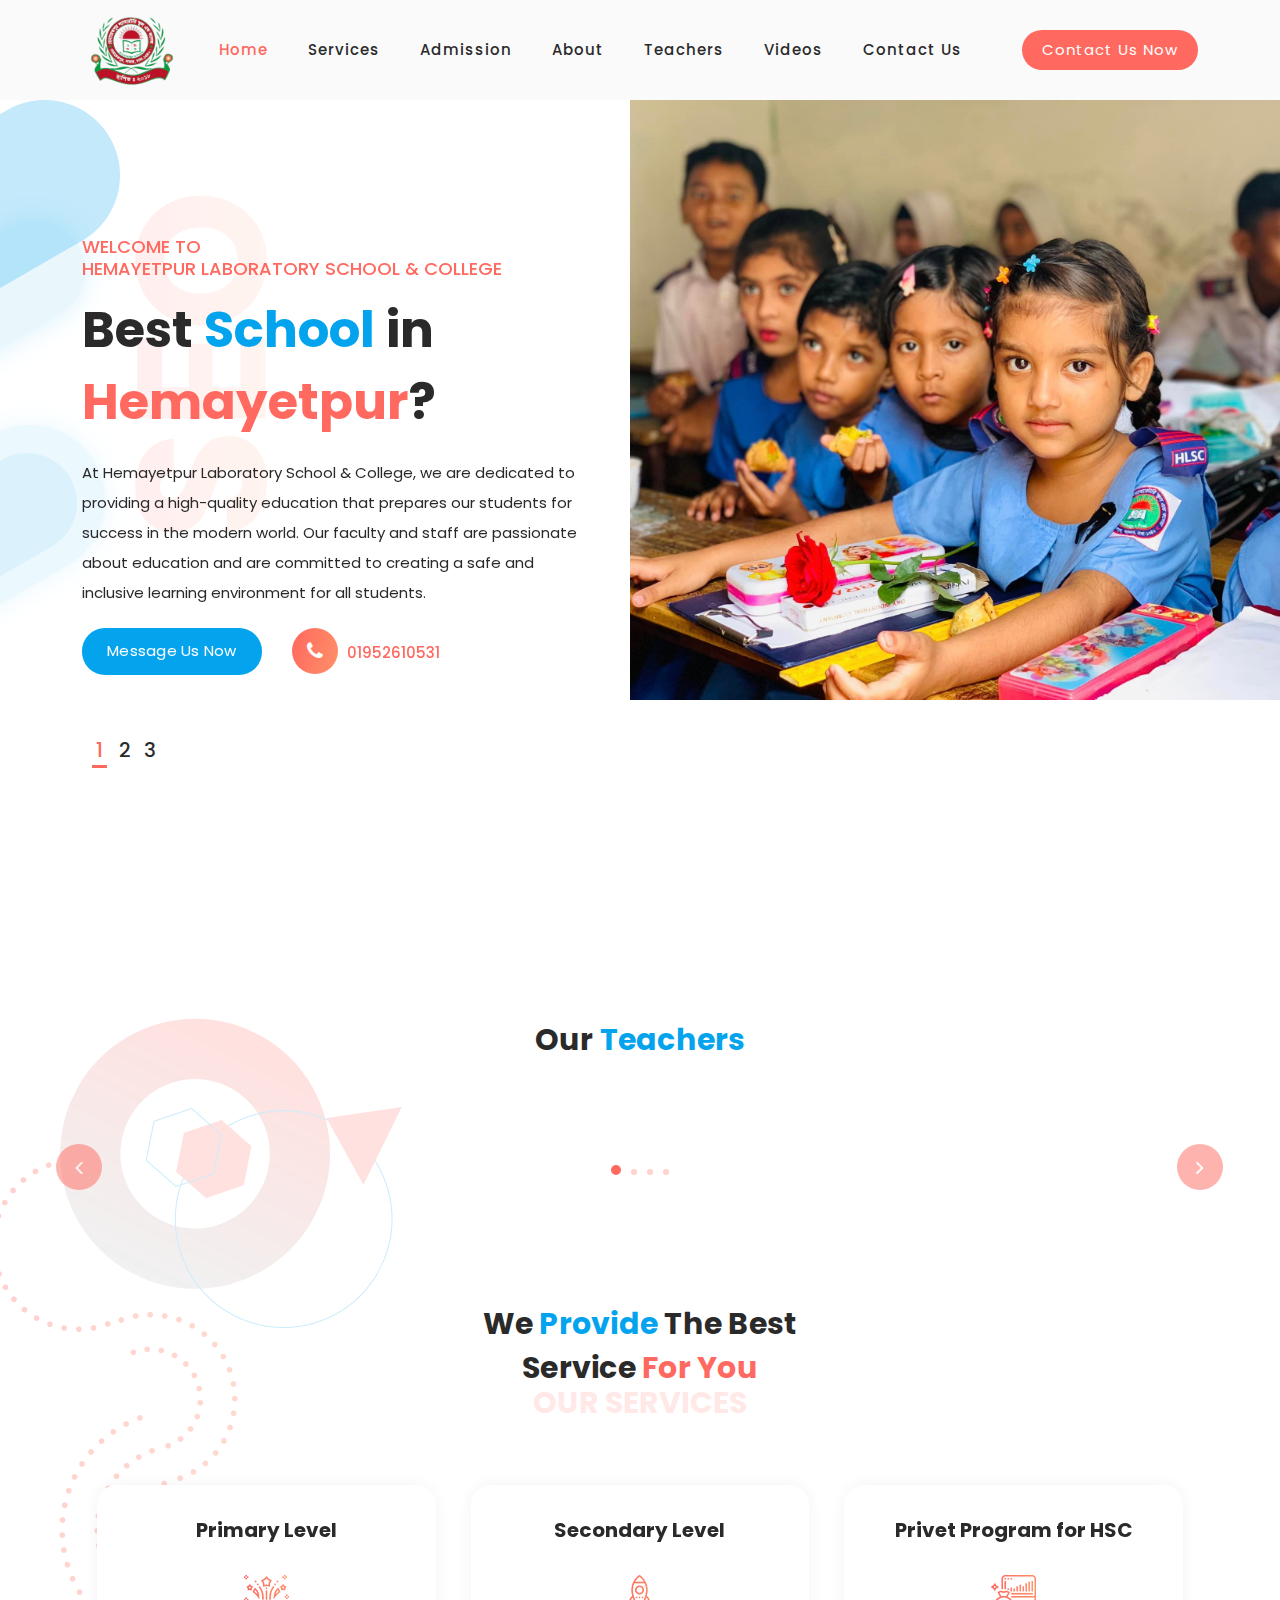
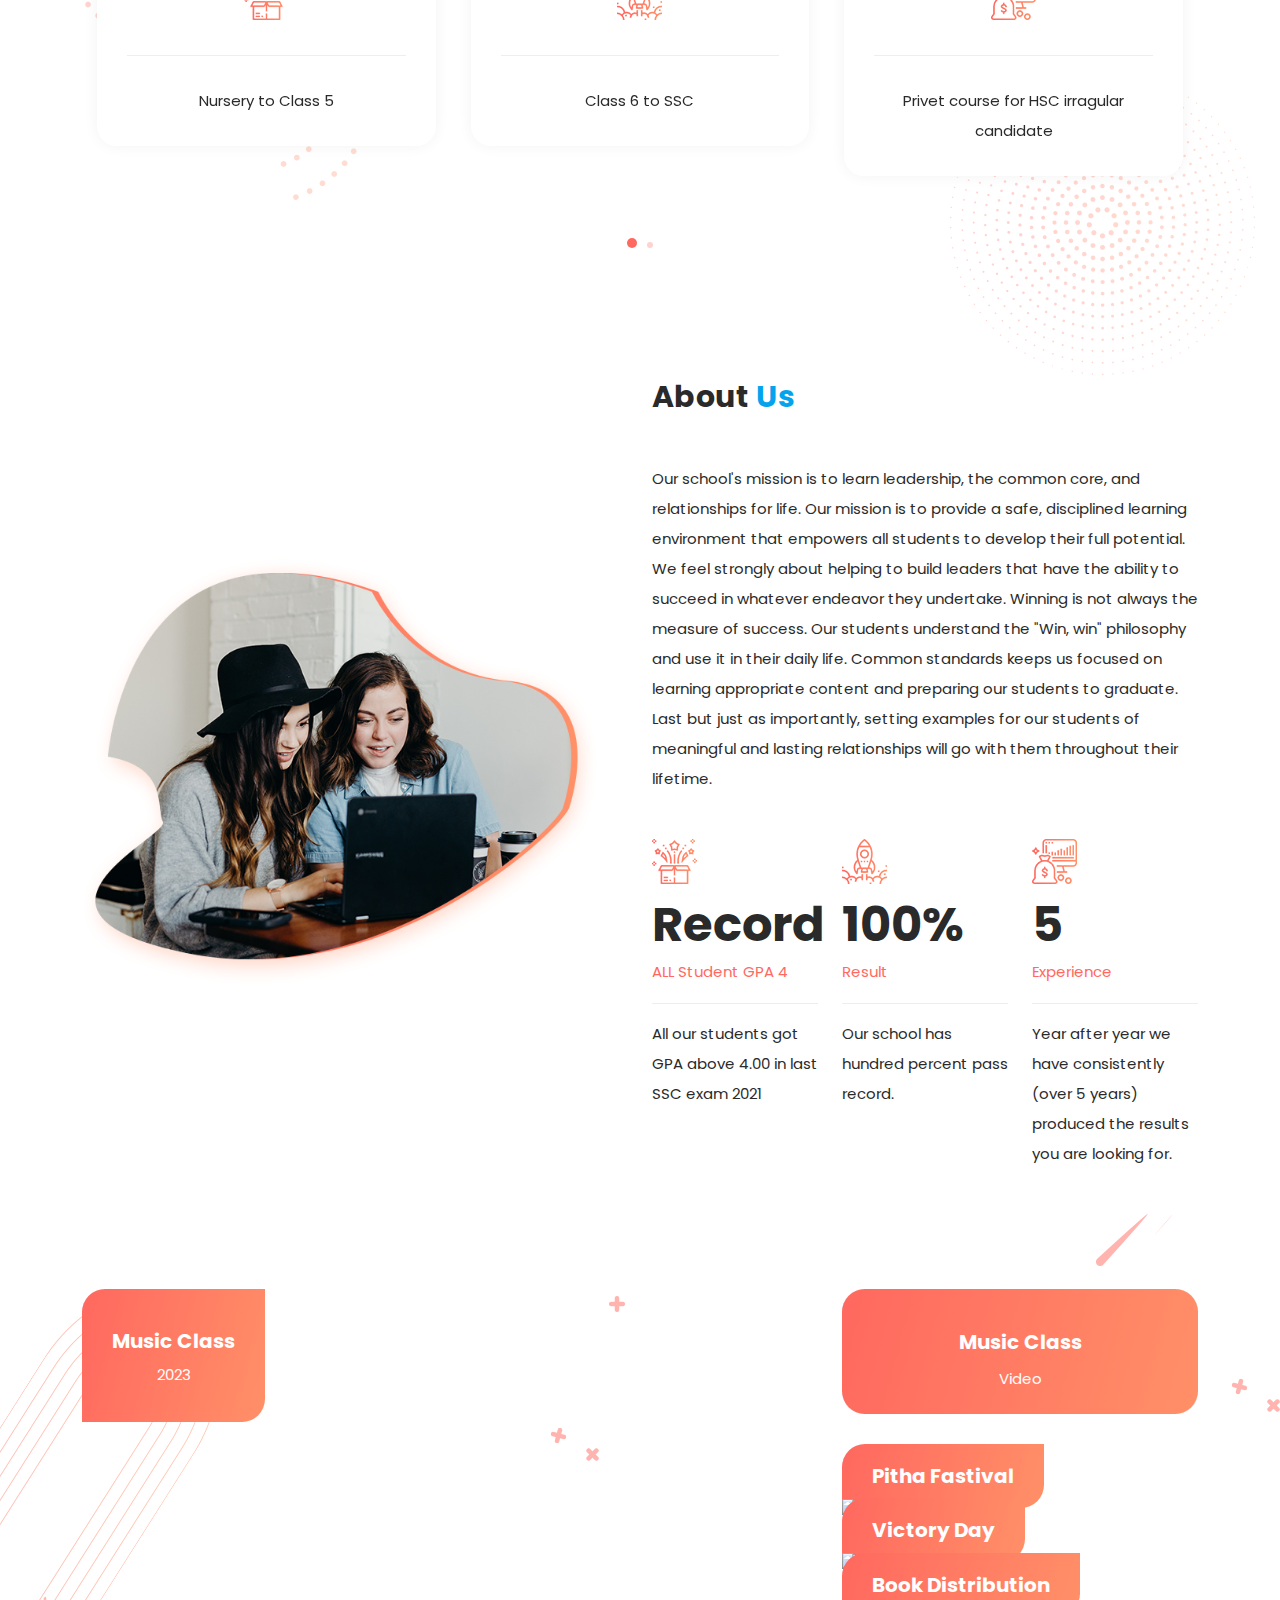
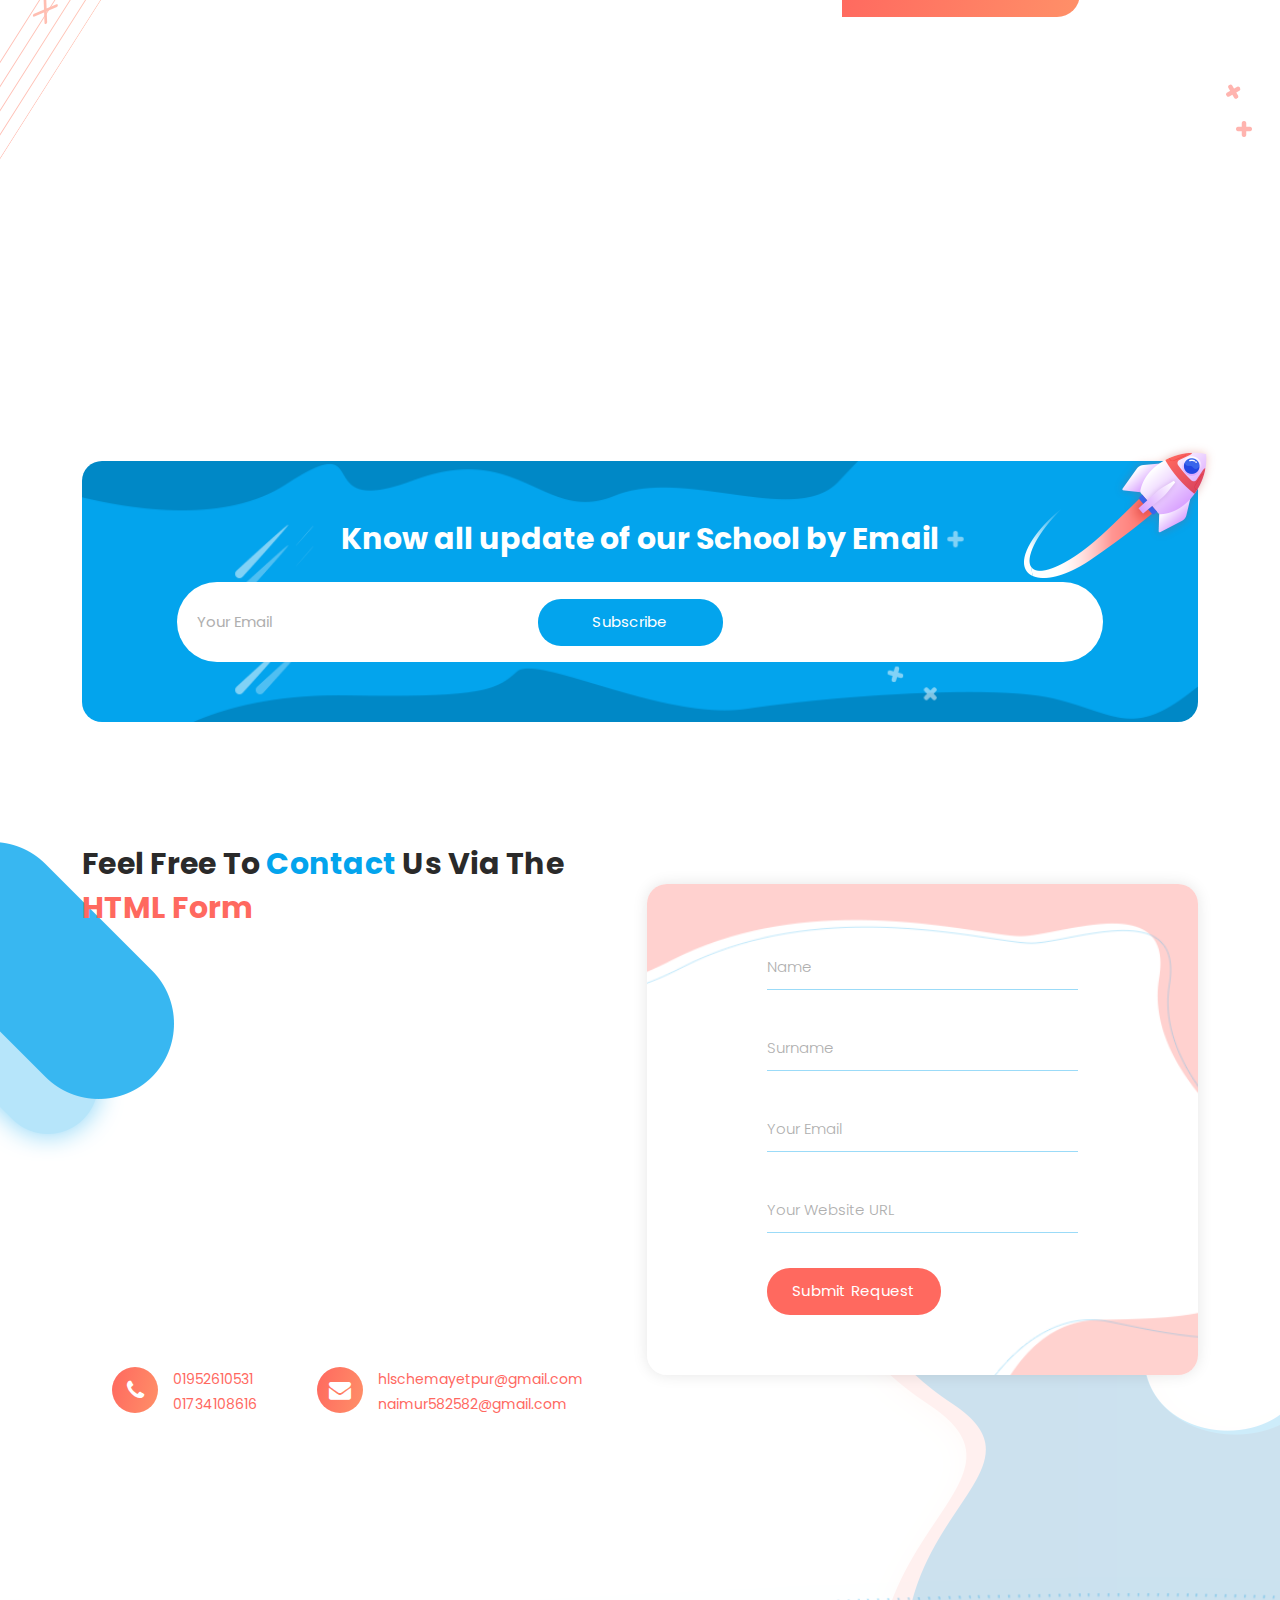
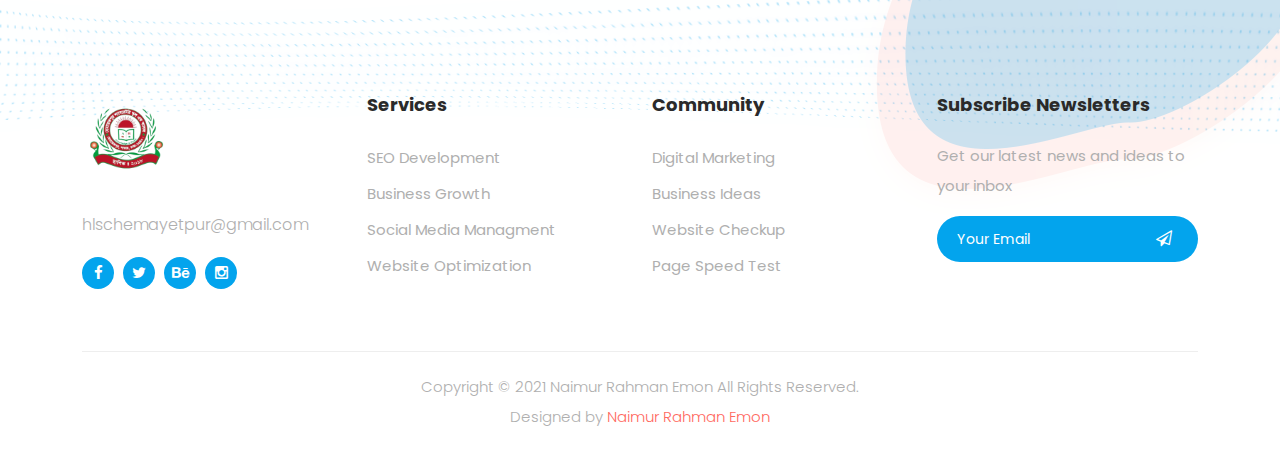
==== commit d59d4a5f: "Add files via upload" ====
--- a/index.html
+++ b/index.html
@@ -11,7 +11,7 @@
     <link rel="preconnect" href="https://fonts.gstatic.com">
     <link href="https://fonts.googleapis.com/css2?family=Poppins:wght@100;200;300;400;500;600;700;800;900&display=swap" rel="stylesheet">
 
-    <title>Hemayetpur Laboratory School & College</title>
+    <title>HLSC-Official Website</title>
 
     <!-- Bootstrap core CSS -->
     <link href="vendor/bootstrap/css/bootstrap.min.css" rel="stylesheet">
@@ -60,7 +60,7 @@
             <!-- ***** Logo End ***** -->
             <!-- ***** Menu Start ***** -->
             <ul class="nav">
-              <li class="scroll-to-section"><a href="index.html" class="active">Home</a></li>
+              <li class="scroll-to-section"><a href="#top" class="active">Home</a></li>
               <li class="scroll-to-section"><a href="#service">Services</a></li>
               <li class="scroll-to-section"><a href="admission.html">Admission</a></li>
               <li class="scroll-to-section"><a href="#about">About</a></li>
@@ -134,6 +134,165 @@
     </div>
   </div>
 
+  <div id="teachers" class="our-portfolio section">
+    <div class="portfolio-left-dec">
+      <img src="assets/images/portfolio-left-dec.png" alt="">
+    </div>
+    <div class="container">
+      <div class="row">
+        <div class="col-lg-6 offset-lg-3">
+          <div class="section-heading">
+            <h2>Our <em>Teachers</em> </h2>
+          </div>
+        </div>
+      </div>
+    </div>
+    <div class="container-fluid">
+      <div class="row">
+        <div class="col-lg-12">
+          <div class="owl-carousel owl-portfolio">
+            
+            
+            <div class="item">
+              <div class="thumb">
+                <img src="https://scontent.fjsr14-1.fna.fbcdn.net/v/t39.30808-6/317998489_3276787905972109_4815449303754999278_n.jpg?stp=cp6_dst-jpg&_nc_cat=108&ccb=1-7&_nc_sid=8bfeb9&_nc_eui2=AeE-nFUxVN8y7p4_D_mx76hf6E6tEGbTn9noTq0QZtOf2TkplGipmz2-Yfn-eEGetCejYiEK2jF_PUZNuZbpRDsB&_nc_ohc=m8DmTPT9KrAAX8jz8iK&_nc_ht=scontent.fjsr14-1.fna&oh=00_AfA0_NdQdZq9MkVHJ710TAomkL_PSSFFBTtZT3yQVgYhBg&oe=63FD4967" alt="">
+                <div class="hover-effect">
+                  <div class="inner-content">
+                    <a rel="sponsored" href="https://templatemo.com/tm-562-space-dynamic" target="_parent"><h4>ADV. Al Mamun </h4></a>
+                    <span>Founder</span>
+                  </div>
+                </div>
+              </div>
+            </div>
+            
+           
+            <div class="item">
+              <div class="thumb">
+                <img src="https://scontent.fjsr14-1.fna.fbcdn.net/v/t39.30808-6/332715251_2975075336132412_3081599176018941611_n.jpg?stp=cp6_dst-jpg&_nc_cat=111&ccb=1-7&_nc_sid=8bfeb9&_nc_eui2=AeFAlyXFiXvXEFnNybt1Zl28-WjD9tQyipf5aMP21DKKl4m4nDHMLcDOPveEM2yf_XrTJy2C2Hl_SwWLzG2d__bE&_nc_ohc=6uwfK4VDdgoAX-gUhuO&_nc_ht=scontent.fjsr14-1.fna&oh=00_AfAEayj4XmRkGtKHkpaKZdOsNnv-XUSaCg9zPzMfTITIaw&oe=63FD53F8" alt="">
+                <div class="hover-effect">
+                  <div class="inner-content">
+                    <a href="#"><h4>Nazmul Hasan</h4></a>
+                    <span>Headmaster</span>
+                  </div>
+                </div>
+              </div>
+            </div>
+            <div class="item">
+              <div class="thumb">
+                <img src="https://scontent.fjsr14-1.fna.fbcdn.net/v/t1.15752-9/333283911_926287541708972_6223607369589324813_n.jpg?_nc_cat=109&ccb=1-7&_nc_sid=ae9488&_nc_eui2=AeG_YrDrejLmY7tDbfMcF2Q7k9iOuwHrYfCT2I67Aeth8O_bPhMlBlP8Wln-Zj-eOsMvHckO0Lo3DNl1gA55ch0F&_nc_ohc=71w9PrMq8dEAX_5HcEU&_nc_oc=AQmkIAn6GYmjYFpHvGxSDyZiuCGJnYSCZ2plkoDJuDXiIiFxKcuAyDBxqkA2ugBxdCA&_nc_ht=scontent.fjsr14-1.fna&oh=03_AdQVnkAI6vvX0dVMv5GIyx5E1YVJwN4ptpUEJeH4r0MzKA&oe=64204CD6" alt="">
+                <div class="hover-effect">
+                  <div class="inner-content">
+                    <a rel="sponsored" href="https://templatemo.com/tm-564-plot-listing" target="_parent"><h4>Naimur Rahman Emon</h4></a>
+                    <span> Senior Assistant Teacher</span>
+                  </div>
+                </div>
+              </div>
+            </div>
+            <div class="item">
+              <div class="thumb">
+                <img src="https://scontent.fjsr14-1.fna.fbcdn.net/v/t39.30808-6/318184358_3276788002638766_5885232093282510494_n.jpg?stp=cp6_dst-jpg&_nc_cat=104&ccb=1-7&_nc_sid=8bfeb9&_nc_eui2=AeHIHUep11u5eliYlzAONyKQxzTv20MjXJ_HNO_bQyNcn3ytjRgASoKbzq1tHdiVuJNFGAvUoG-Jvs911rS6p-WP&_nc_ohc=uhaFCWkPrgYAX9NRxe6&_nc_ht=scontent.fjsr14-1.fna&oh=00_AfBkNZb93oeZAiDUdWkVsPbQaVxCmXnqcdF6CHLqWkNPzQ&oe=63FDF66C" alt="">
+                <div class="hover-effect">
+                  <div class="inner-content">
+                    <a href="#"><h4>Sanwar Hossain</h4></a>
+                    <span>Assistant Headmaster</span>
+                  </div>
+                </div>
+              </div>
+            </div>
+            <div class="item">
+              <div class="thumb">
+                <img src="https://scontent.fjsr14-1.fna.fbcdn.net/v/t1.15752-9/331381686_940641200644537_7763200642665028737_n.jpg?_nc_cat=110&ccb=1-7&_nc_sid=ae9488&_nc_eui2=AeEvOkAB3HMKMvlBX38-WqJqC6zQ0f_Ue9oLrNDR_9R72iW62Q4eNgGUEhPMvjnpfoFEWQgJqSp-xIt513tFMb_f&_nc_ohc=Kl4KP2v_EnQAX9k9_Te&_nc_ht=scontent.fjsr14-1.fna&oh=03_AdTzT7q0iKuUjATfBINLyHkok176IxtRZKLG9IUfxg-xfQ&oe=6420201D" alt="">
+                <div class="hover-effect">
+                  <div class="inner-content">
+                    <a href="#"><h4>Abdul Khalek</h4></a>
+                    <span>Founder</span>
+                  </div>
+                </div>
+              </div>
+            </div>
+            <div class="item">
+              <div class="thumb">
+                <img src="https://scontent.fjsr14-1.fna.fbcdn.net/v/t39.30808-6/317596392_3274589122858654_652300354319762676_n.jpg?_nc_cat=106&ccb=1-7&_nc_sid=8bfeb9&_nc_eui2=AeHTCjzDy_AXA-zi_vbeSpMYRvIPgiCCwn5G8g-CIILCfmNZEQiJH0rGmr0gZuVkV8DjYOkqSsRtwzHpQJbUDfDY&_nc_ohc=mfWe1s2d2DsAX_-bfbz&_nc_ht=scontent.fjsr14-1.fna&oh=00_AfDH_4wKUHvubh8l2SSXBY7QUhObh9XW0iU1v-VCRt4SCA&oe=63FE52D7" alt="">
+                <div class="hover-effect">
+                  <div class="inner-content">
+                    <a href="#"><h4>Lucky Khanom</h4></a>
+                    <span>Senior Assistant Teacher</span>
+                  </div>
+                </div>
+              </div>
+            </div>
+            <div class="item">
+              <div class="thumb">
+                <img src="https://scontent.fjsr14-1.fna.fbcdn.net/v/t1.6435-9/50280435_2282968598606846_1224557251251929088_n.jpg?_nc_cat=100&ccb=1-7&_nc_sid=8bfeb9&_nc_eui2=AeHqNAzHWv5p0WZaTjmlvE_KNpwfJSlkkdw2nB8lKWSR3KSsgnUpEbPbDG_x_Tlwqo9DmZKjw5-wekqNAXyZFR5p&_nc_ohc=QuJUqdSvsboAX9b2aV1&_nc_ht=scontent.fjsr14-1.fna&oh=00_AfDjkNRIN6SGpr1fFDm8GrxaAh5ZJfiqF0Kq-9tBZnpBiA&oe=64201692" alt="">
+                <div class="hover-effect">
+                  <div class="inner-content">
+                    <a href="#"><h4>Abu Aris Rony</h4></a>
+                    <span>Senior Assistant Teacher</span>
+                  </div>
+                </div>
+              </div>
+            </div>
+            <div class="item">
+              <div class="thumb">
+                <img src="https://scontent.fjsr14-1.fna.fbcdn.net/v/t39.30808-6/316553601_3269574660026767_3023229351164959947_n.jpg?_nc_cat=100&ccb=1-7&_nc_sid=8bfeb9&_nc_eui2=AeHiVRhz9bIxGtrUkQjYiTpyhCbVgn2lBK6EJtWCfaUErk84b4VTxv9mLsDF2f-r3cSIdbwFArze3OKudHCEuruY&_nc_ohc=jkXDuYJ7PY0AX8QXbJV&_nc_ht=scontent.fjsr14-1.fna&oh=00_AfBify9zf-ZjTAClk9hRIfByHsKML16yN9ArEKZ9MIy4Yg&oe=63FDBA01" alt="">
+                <div class="hover-effect">
+                  <div class="inner-content">
+                    <a href="#"><h4>Ariful Islam</h4></a>
+                    <span> Assistant Teacher</span>
+                  </div>
+                </div>
+              </div>
+            </div>
+            <div class="item">
+              <div class="thumb">
+                <img src="https://scontent.fjsr14-1.fna.fbcdn.net/v/t1.15752-9/331339308_921088105741324_5546509561469159926_n.jpg?_nc_cat=110&ccb=1-7&_nc_sid=ae9488&_nc_eui2=AeHQZ622yRAI5liayELXtUhW0Ph0WB2c7UDQ-HRYHZztQENUxRzcIjRWD6PqLACMbo--Kq4ZX-UZDo7NZD0NZ_Rm&_nc_ohc=ITPgcACuaVoAX-_O_Z7&tn=tRk5R2Pb38ChWvWw&_nc_ht=scontent.fjsr14-1.fna&oh=03_AdSqvK582bCEl9KscfdzsbgMn9wiR9dXP1orZkWrcJeRFA&oe=63F9B3AB" alt="">
+                <div class="hover-effect">
+                  <div class="inner-content">
+                    <a href="#"><h4>Rowson Ara</h4></a>
+                    <span>Senior Assistant Teacher</span>
+                  </div>
+                </div>
+              </div>
+            </div>
+            <div class="item">
+              <div class="thumb">
+                <img src="https://scontent.fjsr14-1.fna.fbcdn.net/v/t1.15752-9/323545913_744512550439052_3573629892090706936_n.jpg?_nc_cat=106&ccb=1-7&_nc_sid=ae9488&_nc_eui2=AeHwQQw612SL0OFD4bOWzcCa16KkbVTn2HvXoqRtVOfYexKT8ArKMTyiPBFTYOGYOgTS1bP5NGAGVVAxmY8dOYWU&_nc_ohc=2TM-Zwbj1TwAX8TOw5r&tn=tRk5R2Pb38ChWvWw&_nc_ht=scontent.fjsr14-1.fna&oh=03_AdTDKLeK5rpL7zqzKzIt6P921Qnr4JMUvUK31naOVJE7wQ&oe=6420413E" alt="">
+                <div class="hover-effect">
+                  <div class="inner-content">
+                    <a href="#"><h4>Asma Begum</h4></a>
+                    <span>Senior Assistant Teacher</span>
+                  </div>
+                </div>
+              </div>
+            </div>
+            <div class="item">
+              <div class="thumb">
+                <img src="https://scontent.fjsr14-1.fna.fbcdn.net/v/t1.15752-9/324740607_840699293689075_4926623899395950806_n.jpg?_nc_cat=104&ccb=1-7&_nc_sid=ae9488&_nc_eui2=AeFBXLpP-bQ8n-gniEy3B5sMCVsD6OOaFsIJWwPo45oWwokV5Cgzsu7JsWBdD0Rph23qzHWyoSHeqCAHo_2Mxzoe&_nc_ohc=XWqYTpEw0KUAX9o-XfM&_nc_ht=scontent.fjsr14-1.fna&oh=03_AdTj_utnfP_qldKoltWhUHTDrB629rb0Qw4vZfM8Up-Y4w&oe=6420306A" alt="">
+                <div class="hover-effect">
+                  <div class="inner-content">
+                    <a href="#"><h4>Sorna Akther</h4></a>
+                    <span> Assistant Teacher</span>
+                  </div>
+                </div>
+              </div>
+            </div>
+            <div class="item">
+              <div class="thumb">
+                <img src="https://scontent.fjsr14-1.fna.fbcdn.net/v/t1.15752-9/331545203_1921258894884649_1587755890127654285_n.jpg?_nc_cat=106&ccb=1-7&_nc_sid=ae9488&_nc_eui2=AeELg_lRO5dBRZ8BJOu3SJpCv7n4CxHifpC_ufgLEeJ-kKMjPUD8_ZRBfltqsRFlJIMLWrydzPItbn_FiHBUOL0g&_nc_ohc=rwdo7-WfLVwAX-MBqgG&_nc_ht=scontent.fjsr14-1.fna&oh=03_AdSMoWjPQiY_iVGS6oWp5qAOxRbIse4ngbhNX_-GZPr_rQ&oe=64202D0B" alt="">
+                <div class="hover-effect">
+                  <div class="inner-content">
+                    <a href="#"><h4>Mousumi Akther</h4></a>
+                    <span>Senior Assistant Teacher</span>
+                  </div>
+                </div>
+              </div>
+            </div>
+          </div>
+        </div>
+      </div>
+    </div>
+  </div>
+
   <div id="service" class="our-services section">
     <div class="services-right-dec">
       <img src="assets/images/services-right-dec.png" alt="">
@@ -184,7 +343,7 @@
               <p>Get to know more about the topic in details</p>
             </div>
             
-              <p>Get to know more about the topic in details</p>
+            
             </div>
           </div>
         </div>
@@ -213,9 +372,9 @@
                     <div class="icon">
                       <img src="assets/images/service-icon-01.png" alt="">
                     </div>
-                    <div class="count-digit">320</div>
-                    <div class="count-title">SEO Projects</div>
-                    <p>Lorem ipsum dolor sitti amet, consectetur.</p>
+                    <div class="count-digit">Record</div>
+                    <div class="count-title">ALL Student GPA 4 </div>
+                    <p>All our students got GPA above 4.00 in last SSC exam 2021</p>
                   </div>
                 </div>
               </div>
@@ -225,9 +384,9 @@
                     <div class="icon">
                       <img src="assets/images/service-icon-02.png" alt="">
                     </div>
-                    <div class="count-digit">640</div>
-                    <div class="count-title">Websites</div>
-                    <p>Lorem ipsum dolor sitti amet, consectetur.</p>
+                    <div class="count-digit">100%</div>
+                    <div class="count-title">Result</div>
+                    <p>Our school has hundred percent pass record.</p>
                   </div>
                 </div>
               </div>
@@ -237,175 +396,22 @@
                     <div class="icon">
                       <img src="assets/images/service-icon-03.png" alt="">
                     </div>
-                    <div class="count-digit">120</div>
-                    <div class="count-title">Satisfied Clients</div>
-                    <p>Lorem ipsum dolor sitti amet, consectetur.</p>
-                  </div>
-                </div>
-              </div>
-            </div>
-          </div>
-        </div>
-      </div>
-    </div>
-  </div>
-
-  <div id="teachers" class="our-portfolio section">
-    <div class="portfolio-left-dec">
-      <img src="assets/images/portfolio-left-dec.png" alt="">
-    </div>
-    <div class="container">
-      <div class="row">
-        <div class="col-lg-6 offset-lg-3">
-          <div class="section-heading">
-            <h2>Our <em>Teachers</em> </h2>
-          </div>
-        </div>
-      </div>
-    </div>
-    <div class="container-fluid">
-      <div class="row">
-        <div class="col-lg-12">
-          <div class="owl-carousel owl-portfolio">
-            <div class="item">
-              <div class="thumb">
-                <img src="https://scontent.fjsr14-1.fna.fbcdn.net/v/t39.30808-6/317559335_3272772266373673_1906705151510841781_n.jpg?_nc_cat=110&ccb=1-7&_nc_sid=8bfeb9&_nc_eui2=AeFVoa0gKv0lGvcvndtdKdu6PAcAFz6I9uw8BwAXPoj27JxjBBWbZgNbR0F-h_UZD16CXB18Zh_lh6DYgTmll8lY&_nc_ohc=jyQX4xF2ruoAX88aovQ&_nc_ht=scontent.fjsr14-1.fna&oh=00_AfD9Az-DxlLxgR-DtlpXnmW08LOEffc4AkBymlzjwqz6Hw&oe=63FE4984" alt="">
-                <div class="hover-effect">
-                  <div class="inner-content">
-                    <a rel="sponsored" href="https://templatemo.com/tm-564-plot-listing" target="_parent"><h4>Naimur Rahman Emon</h4></a>
-                    <span> Senior Assistant Teacher</span>
-                  </div>
-                </div>
-              </div>
-            </div>
-            <div class="item">
-              <div class="thumb">
-                <img src="https://scontent.fjsr14-1.fna.fbcdn.net/v/t39.30808-6/332715251_2975075336132412_3081599176018941611_n.jpg?stp=cp6_dst-jpg&_nc_cat=111&ccb=1-7&_nc_sid=8bfeb9&_nc_eui2=AeFAlyXFiXvXEFnNybt1Zl28-WjD9tQyipf5aMP21DKKl4m4nDHMLcDOPveEM2yf_XrTJy2C2Hl_SwWLzG2d__bE&_nc_ohc=6uwfK4VDdgoAX-gUhuO&_nc_ht=scontent.fjsr14-1.fna&oh=00_AfAEayj4XmRkGtKHkpaKZdOsNnv-XUSaCg9zPzMfTITIaw&oe=63FD53F8" alt="">
-                <div class="hover-effect">
-                  <div class="inner-content">
-                    <a href="#"><h4>Nazmul Hasan</h4></a>
-                    <span>Headmaster</span>
-                  </div>
-                </div>
-              </div>
-            </div>
-            <div class="item">
-              <div class="thumb">
-                <img src="https://scontent.fjsr14-1.fna.fbcdn.net/v/t39.30808-6/317998489_3276787905972109_4815449303754999278_n.jpg?stp=cp6_dst-jpg&_nc_cat=108&ccb=1-7&_nc_sid=8bfeb9&_nc_eui2=AeE-nFUxVN8y7p4_D_mx76hf6E6tEGbTn9noTq0QZtOf2TkplGipmz2-Yfn-eEGetCejYiEK2jF_PUZNuZbpRDsB&_nc_ohc=m8DmTPT9KrAAX8jz8iK&_nc_ht=scontent.fjsr14-1.fna&oh=00_AfA0_NdQdZq9MkVHJ710TAomkL_PSSFFBTtZT3yQVgYhBg&oe=63FD4967" alt="">
-                <div class="hover-effect">
-                  <div class="inner-content">
-                    <a rel="sponsored" href="https://templatemo.com/tm-562-space-dynamic" target="_parent"><h4>ADV. Al Mamun </h4></a>
-                    <span>Founder</span>
-                  </div>
-                </div>
-              </div>
-            </div>
-            <div class="item">
-              <div class="thumb">
-                <img src="https://scontent.fjsr14-1.fna.fbcdn.net/v/t39.30808-6/318184358_3276788002638766_5885232093282510494_n.jpg?stp=cp6_dst-jpg&_nc_cat=104&ccb=1-7&_nc_sid=8bfeb9&_nc_eui2=AeHIHUep11u5eliYlzAONyKQxzTv20MjXJ_HNO_bQyNcn3ytjRgASoKbzq1tHdiVuJNFGAvUoG-Jvs911rS6p-WP&_nc_ohc=uhaFCWkPrgYAX9NRxe6&_nc_ht=scontent.fjsr14-1.fna&oh=00_AfBkNZb93oeZAiDUdWkVsPbQaVxCmXnqcdF6CHLqWkNPzQ&oe=63FDF66C" alt="">
-                <div class="hover-effect">
-                  <div class="inner-content">
-                    <a href="#"><h4>Sanwar Hossain</h4></a>
-                    <span>Assistant Headmaster</span>
-                  </div>
-                </div>
-              </div>
-            </div>
-            <div class="item">
-              <div class="thumb">
-                <img src="https://scontent.fjsr14-1.fna.fbcdn.net/v/t1.15752-9/331381686_940641200644537_7763200642665028737_n.jpg?_nc_cat=110&ccb=1-7&_nc_sid=ae9488&_nc_eui2=AeEvOkAB3HMKMvlBX38-WqJqC6zQ0f_Ue9oLrNDR_9R72iW62Q4eNgGUEhPMvjnpfoFEWQgJqSp-xIt513tFMb_f&_nc_ohc=Kl4KP2v_EnQAX9k9_Te&_nc_ht=scontent.fjsr14-1.fna&oh=03_AdTzT7q0iKuUjATfBINLyHkok176IxtRZKLG9IUfxg-xfQ&oe=6420201D" alt="">
-                <div class="hover-effect">
-                  <div class="inner-content">
-                    <a href="#"><h4>Abdul Khalek</h4></a>
-                    <span>Founder</span>
-                  </div>
-                </div>
-              </div>
-            </div>
-            <div class="item">
-              <div class="thumb">
-                <img src="https://scontent.fjsr14-1.fna.fbcdn.net/v/t39.30808-6/317596392_3274589122858654_652300354319762676_n.jpg?_nc_cat=106&ccb=1-7&_nc_sid=8bfeb9&_nc_eui2=AeHTCjzDy_AXA-zi_vbeSpMYRvIPgiCCwn5G8g-CIILCfmNZEQiJH0rGmr0gZuVkV8DjYOkqSsRtwzHpQJbUDfDY&_nc_ohc=mfWe1s2d2DsAX_-bfbz&_nc_ht=scontent.fjsr14-1.fna&oh=00_AfDH_4wKUHvubh8l2SSXBY7QUhObh9XW0iU1v-VCRt4SCA&oe=63FE52D7" alt="">
-                <div class="hover-effect">
-                  <div class="inner-content">
-                    <a href="#"><h4>Lucky Khanom</h4></a>
-                    <span>Senior Assistant Teacher</span>
-                  </div>
-                </div>
-              </div>
-            </div>
-            <div class="item">
-              <div class="thumb">
-                <img src="https://scontent.fjsr14-1.fna.fbcdn.net/v/t1.6435-9/50280435_2282968598606846_1224557251251929088_n.jpg?_nc_cat=100&ccb=1-7&_nc_sid=8bfeb9&_nc_eui2=AeHqNAzHWv5p0WZaTjmlvE_KNpwfJSlkkdw2nB8lKWSR3KSsgnUpEbPbDG_x_Tlwqo9DmZKjw5-wekqNAXyZFR5p&_nc_ohc=QuJUqdSvsboAX9b2aV1&_nc_ht=scontent.fjsr14-1.fna&oh=00_AfDjkNRIN6SGpr1fFDm8GrxaAh5ZJfiqF0Kq-9tBZnpBiA&oe=64201692" alt="">
-                <div class="hover-effect">
-                  <div class="inner-content">
-                    <a href="#"><h4>Abu Aris Rony</h4></a>
-                    <span>Senior Assistant Teacher</span>
-                  </div>
-                </div>
-              </div>
-            </div>
-            <div class="item">
-              <div class="thumb">
-                <img src="https://scontent.fjsr14-1.fna.fbcdn.net/v/t39.30808-6/316553601_3269574660026767_3023229351164959947_n.jpg?_nc_cat=100&ccb=1-7&_nc_sid=8bfeb9&_nc_eui2=AeHiVRhz9bIxGtrUkQjYiTpyhCbVgn2lBK6EJtWCfaUErk84b4VTxv9mLsDF2f-r3cSIdbwFArze3OKudHCEuruY&_nc_ohc=jkXDuYJ7PY0AX8QXbJV&_nc_ht=scontent.fjsr14-1.fna&oh=00_AfBify9zf-ZjTAClk9hRIfByHsKML16yN9ArEKZ9MIy4Yg&oe=63FDBA01" alt="">
-                <div class="hover-effect">
-                  <div class="inner-content">
-                    <a href="#"><h4>Ariful Islam</h4></a>
-                    <span> Assistant Teacher</span>
-                  </div>
-                </div>
-              </div>
-            </div>
-            <div class="item">
-              <div class="thumb">
-                <img src="https://scontent.fjsr14-1.fna.fbcdn.net/v/t1.15752-9/331339308_921088105741324_5546509561469159926_n.jpg?_nc_cat=110&ccb=1-7&_nc_sid=ae9488&_nc_eui2=AeHQZ622yRAI5liayELXtUhW0Ph0WB2c7UDQ-HRYHZztQENUxRzcIjRWD6PqLACMbo--Kq4ZX-UZDo7NZD0NZ_Rm&_nc_ohc=ITPgcACuaVoAX-_O_Z7&tn=tRk5R2Pb38ChWvWw&_nc_ht=scontent.fjsr14-1.fna&oh=03_AdSqvK582bCEl9KscfdzsbgMn9wiR9dXP1orZkWrcJeRFA&oe=63F9B3AB" alt="">
-                <div class="hover-effect">
-                  <div class="inner-content">
-                    <a href="#"><h4>Rowson Ara</h4></a>
-                    <span>Senior Assistant Teacher</span>
-                  </div>
-                </div>
-              </div>
-            </div>
-            <div class="item">
-              <div class="thumb">
-                <img src="assets/images/portfolio-02.jpg" alt="">
-                <div class="hover-effect">
-                  <div class="inner-content">
-                    <a href="#"><h4>Project Ten</h4></a>
-                    <span>Senior Assistant Teacher</span>
-                  </div>
-                </div>
-              </div>
-            </div>
-            <div class="item">
-              <div class="thumb">
-                <img src="https://scontent.fjsr14-1.fna.fbcdn.net/v/t1.15752-9/324740607_840699293689075_4926623899395950806_n.jpg?_nc_cat=104&ccb=1-7&_nc_sid=ae9488&_nc_eui2=AeFBXLpP-bQ8n-gniEy3B5sMCVsD6OOaFsIJWwPo45oWwokV5Cgzsu7JsWBdD0Rph23qzHWyoSHeqCAHo_2Mxzoe&_nc_ohc=XWqYTpEw0KUAX9o-XfM&_nc_ht=scontent.fjsr14-1.fna&oh=03_AdTj_utnfP_qldKoltWhUHTDrB629rb0Qw4vZfM8Up-Y4w&oe=6420306A" alt="">
-                <div class="hover-effect">
-                  <div class="inner-content">
-                    <a href="#"><h4>Sorna Akther</h4></a>
-                    <span> Assistant Teacher</span>
-                  </div>
-                </div>
-              </div>
-            </div>
-            <div class="item">
-              <div class="thumb">
-                <img src="https://scontent.fjsr14-1.fna.fbcdn.net/v/t1.15752-9/331545203_1921258894884649_1587755890127654285_n.jpg?_nc_cat=106&ccb=1-7&_nc_sid=ae9488&_nc_eui2=AeELg_lRO5dBRZ8BJOu3SJpCv7n4CxHifpC_ufgLEeJ-kKMjPUD8_ZRBfltqsRFlJIMLWrydzPItbn_FiHBUOL0g&_nc_ohc=rwdo7-WfLVwAX-MBqgG&_nc_ht=scontent.fjsr14-1.fna&oh=03_AdSMoWjPQiY_iVGS6oWp5qAOxRbIse4ngbhNX_-GZPr_rQ&oe=64202D0B" alt="">
-                <div class="hover-effect">
-                  <div class="inner-content">
-                    <a href="#"><h4>Mousumi Akther</h4></a>
-                    <span>Senior Assistant Teacher</span>
-                  </div>
-                </div>
-              </div>
-            </div>
-          </div>
-        </div>
-      </div>
-    </div>
-  </div>
-
-  <div id="pricing" class="pricing-tables">
+                    <div class="count-digit">5</div>
+                    <div class="count-title">Experience</div>
+                    <p>Year after year we have consistently (over 5 years) produced the results you are looking for.</p>
+                  </div>
+                </div>
+              </div>
+            </div>
+          </div>
+        </div>
+      </div>
+    </div>
+  </div>
+
+  
+
+  <!-- <div id="pricing" class="pricing-tables">
     <div class="tables-left-dec">
       <img src="assets/images/tables-left-dec.png" alt="">
     </div>
@@ -472,28 +478,13 @@
         </div>
       </div>
     </div>
-  </div>
-
-  <div id="subscribe" class="subscribe">
-    <div class="container">
-      <div class="row">
-        <div class="col-lg-12">
-          <div class="inner-content">
-            <div class="row">
-              <div class="col-lg-10 offset-lg-1">
-                <h2>Know Your Website SEO Score by Email</h2>
-                <form id="subscribe" action="" method="get">
-                  <input type="text" name="website" id="website" placeholder="Your Website URL" required="">
-                  <input type="text" name="email" id="email" pattern="[^ @]*@[^ @]*" placeholder="Your Email" required="">
-                  <button type="submit" id="form-submit" class="main-button ">Subscribe</button>
-                </form>
-              </div>
-            </div>
-          </div>
-        </div>
-      </div>
-    </div>
-  </div>
+  </div> -->
+
+ 
+
+
+
+
 
   <div id="video" class="our-videos section">
     <div class="videos-left-dec">
@@ -604,6 +595,38 @@
     </div>
   </div>
 
+
+
+
+
+
+
+
+  <div id="subscribe" class="subscribe">
+    <div class="container">
+      <div class="row">
+        <div class="col-lg-12">
+          <div class="inner-content">
+            <div class="row">
+              <div class="col-lg-10 offset-lg-1">
+                <h2>Know all update of our School by Email</h2>
+                <form id="subscribe" action="" method="get">
+                  <!-- <input type="text" name="website" id="website" placeholder="Your Website URL" required=""> -->
+                  <input type="text" name="email" id="email" pattern="[^ @]*@[^ @]*" placeholder="Your Email" required="">
+                  <button type="submit" id="form-submit" class="main-button ">Subscribe</button>
+                </form>
+              </div>
+            </div>
+          </div>
+        </div>
+      </div>
+    </div>
+  </div>
+
+
+
+
+
   <div id="contact" class="contact-us section">
     <div class="container">
       <div class="row">
@@ -611,11 +634,11 @@
           <div class="section-heading">
             <h2>Feel free to <em>Contact</em> us via the <span>HTML form</span></h2>
             <div id="map">
-              <iframe src="https://maps.google.com/maps?q=Av.+L%C3%BAcio+Costa,+Rio+de+Janeiro+-+RJ,+Brazil&t=&z=13&ie=UTF8&iwloc=&output=embed" width="100%" height="360px" frameborder="0" style="border:0" allowfullscreen=""></iframe>
+              <iframe src="https://www.google.com/maps/embed?pb=!1m14!1m8!1m3!1d4341.550701729582!2d90.26665803409261!3d23.790333871086606!3m2!1i1024!2i768!4f13.1!3m3!1m2!1s0x3755eb1bcdac4a11%3A0x5cb082fcf4d97291!2shemayetpur%20laboratory%20School%20and%20College!5e0!3m2!1sbn!2sbd!4v1677254662933!5m2!1sbn!2sbd" width="100%" height="360px" style="border:0;" allowfullscreen="" loading="lazy" referrerpolicy="no-referrer-when-downgrade"></iframe>
             </div>
             <div class="info">
-              <span><i class="fa fa-phone"></i> <a href="#">010-020-0340<br>090-080-0760</a></span>
-              <span><i class="fa fa-envelope"></i> <a href="#">info@company.com<br>mail@company.com</a></span>
+              <span><i class="fa fa-phone"></i> <a href="#">01952610531<br>01734108616</a></span>
+              <span><i class="fa fa-envelope"></i> <a href="#">hlschemayetpur@gmail.com<br>naimur582582@gmail.com</a></span>
             </div>
           </div>
         </div>
@@ -670,11 +693,11 @@
         <div class="col-lg-3">
           <div class="about footer-item">
             <div class="logo">
-              <a href="#"><img src="assets/images/logo.png" alt="Onix Digital TemplateMo"></a>
-            </div>
-            <a href="#">info@company.com</a>
+              <a href="#"><img src="assets/images/logo hlsc.png" alt="hlsc"></a>
+            </div>
+            <a href="#">hlschemayetpur@gmail.com</a>
             <ul>
-              <li><a href="#"><i class="fa fa-facebook"></i></a></li>
+              <li><a href="https://www.facebook.com/profile.php?id=100087281694599"><i class="fa fa-facebook"></i></a></li>
               <li><a href="#"><i class="fa fa-twitter"></i></a></li>
               <li><a href="#"><i class="fa fa-behance"></i></a></li>
               <li><a href="#"><i class="fa fa-instagram"></i></a></li>
@@ -715,9 +738,9 @@
         </div>
         <div class="col-lg-12">
           <div class="copyright">
-            <p>Copyright © 2021 Onix Digital Co., Ltd. All Rights Reserved. 
+            <p>Copyright © 2021 Naimur Rahman Emon All Rights Reserved. 
             <br>
-            Designed by <a rel="nofollow" href="https://templatemo.com" title="free CSS templates">TemplateMo</a></p>
+            Designed by <a rel="nofollow" href="https://www.facebook.com/naimur582/" title="free CSS templates">Naimur Rahman Emon</a></p>
           </div>
         </div>
       </div>
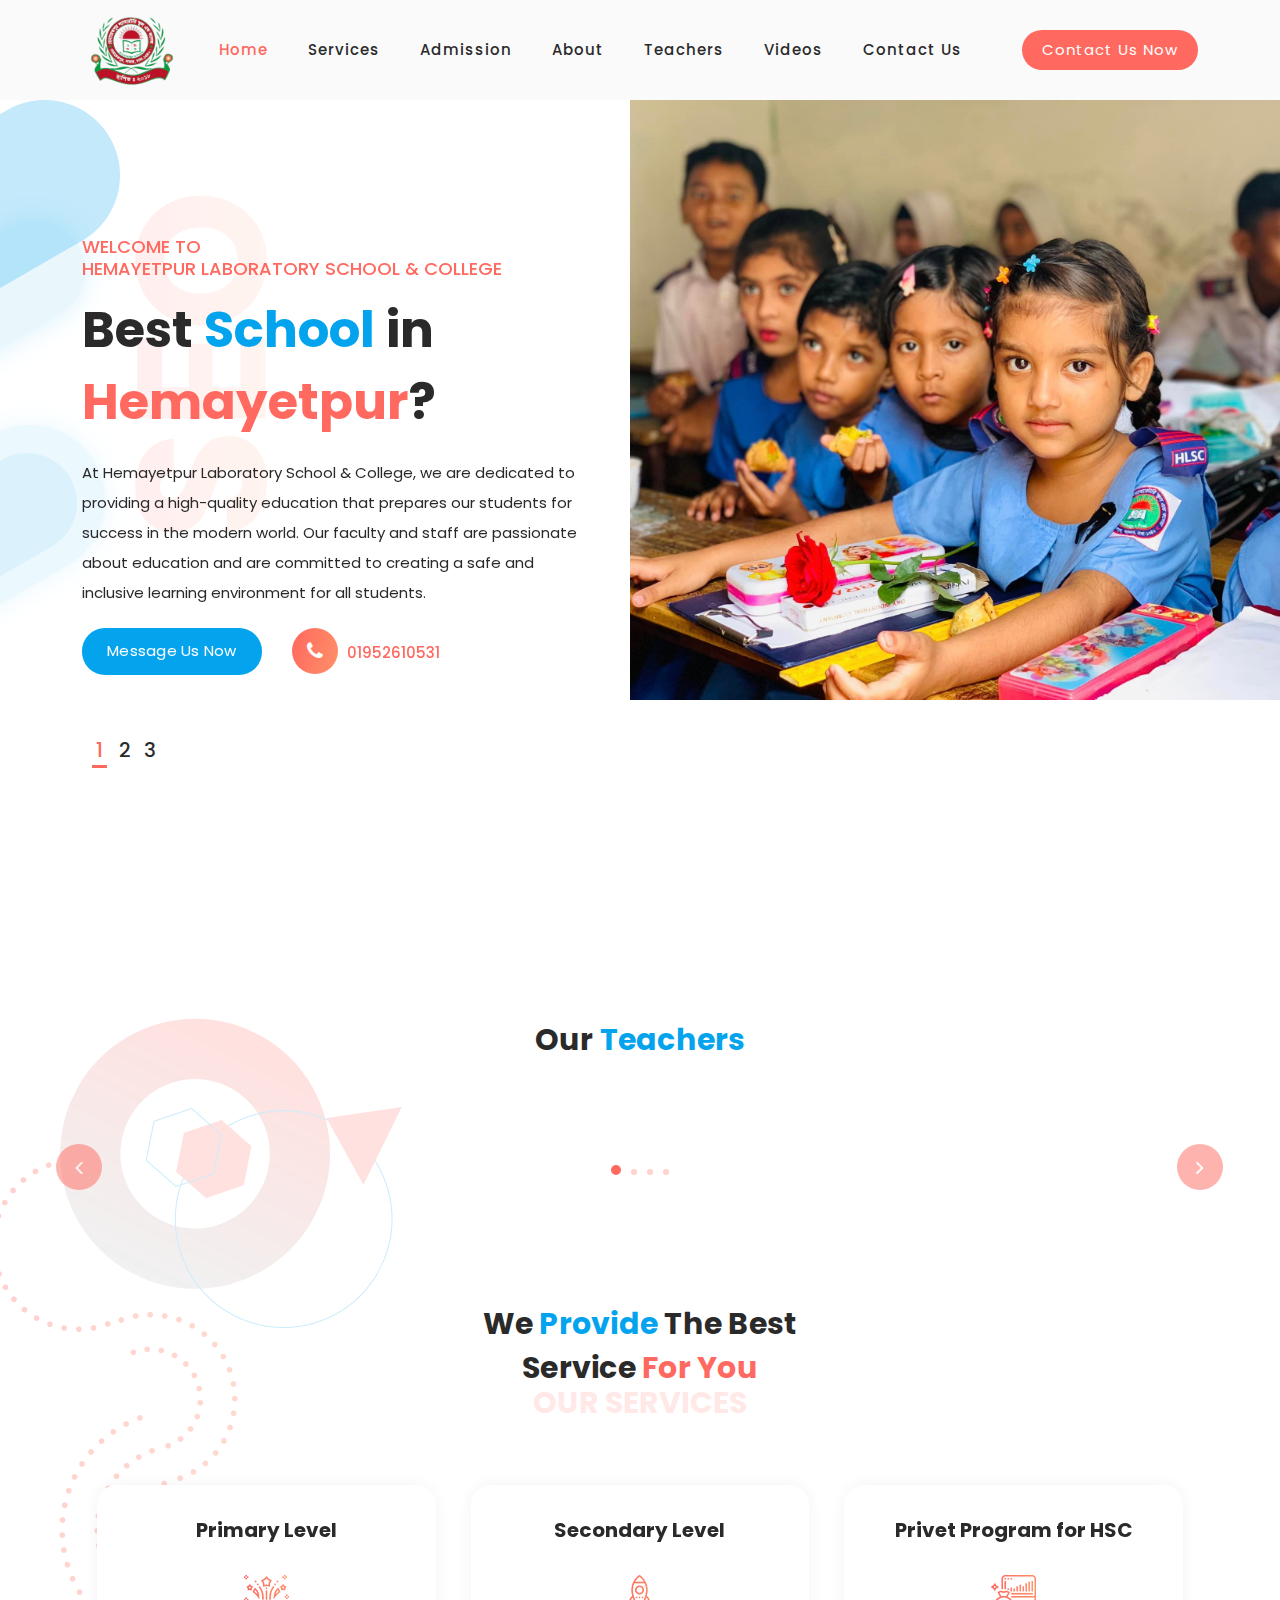
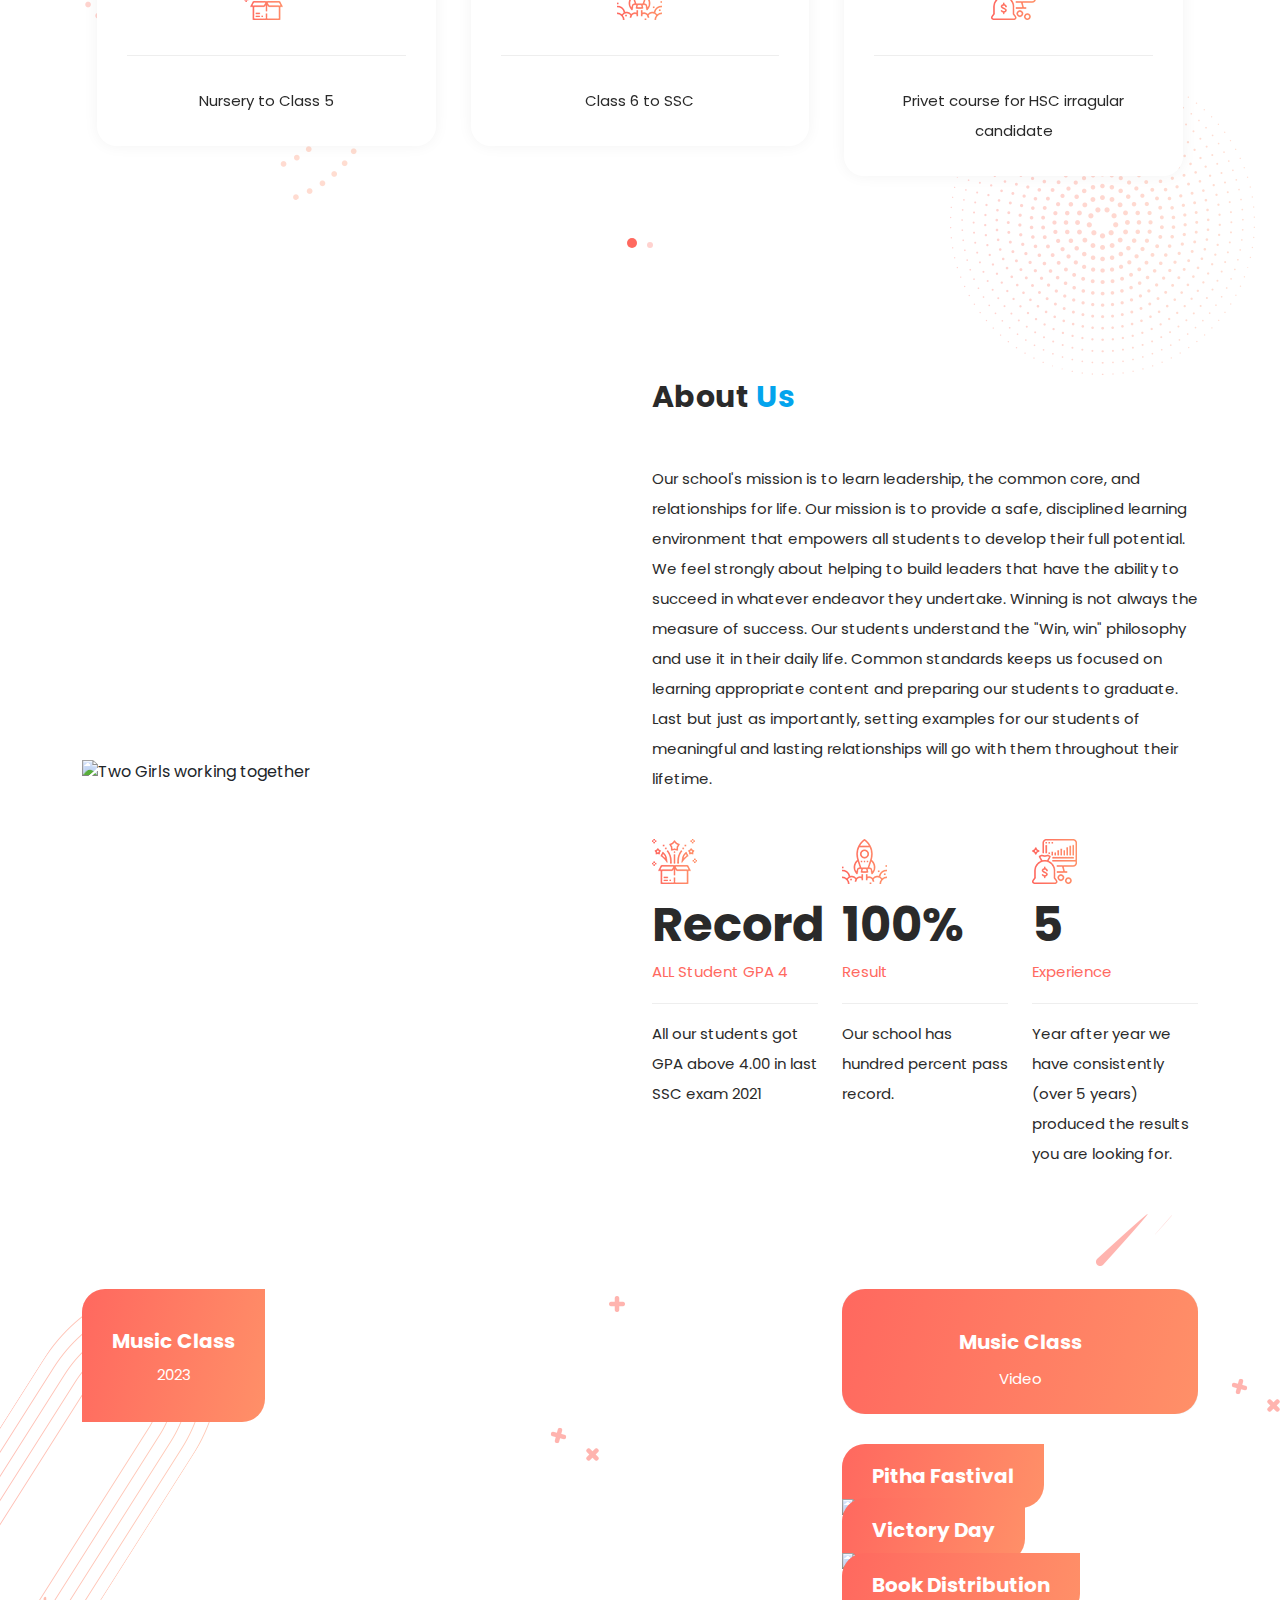
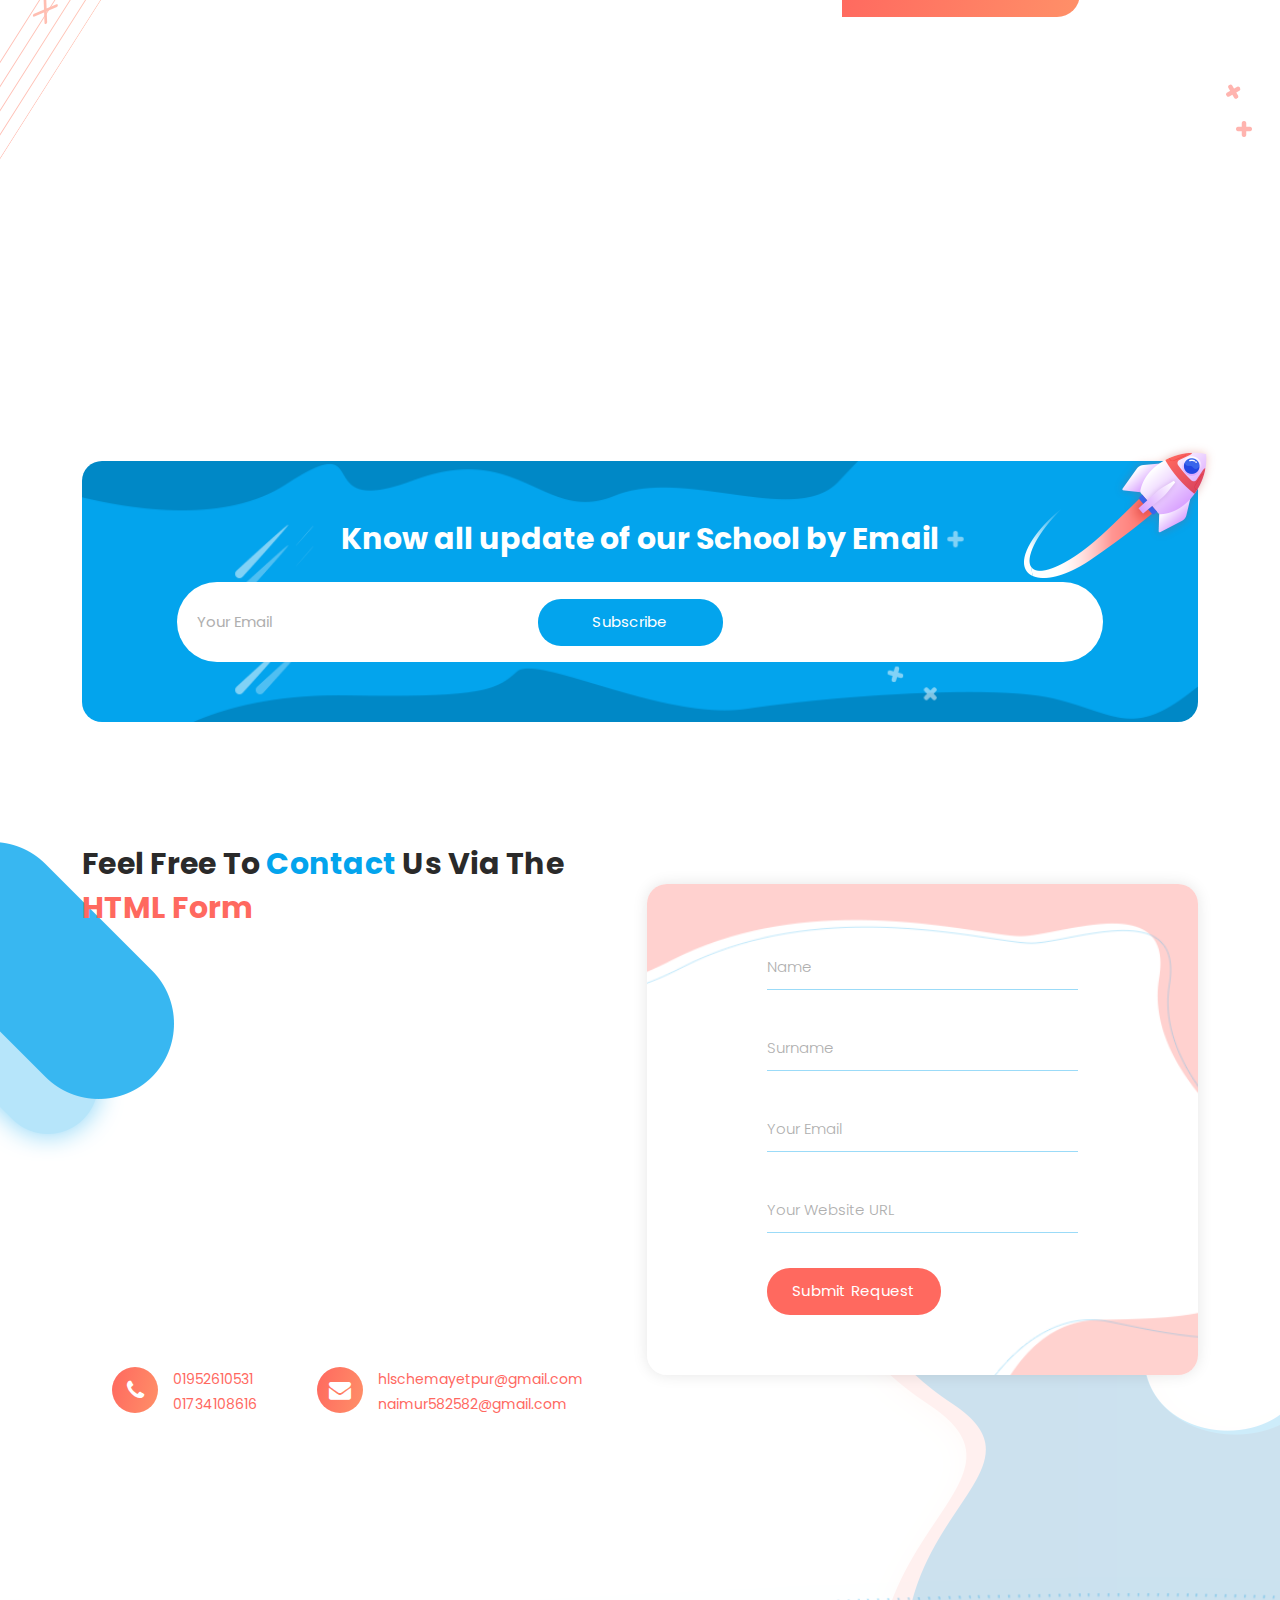
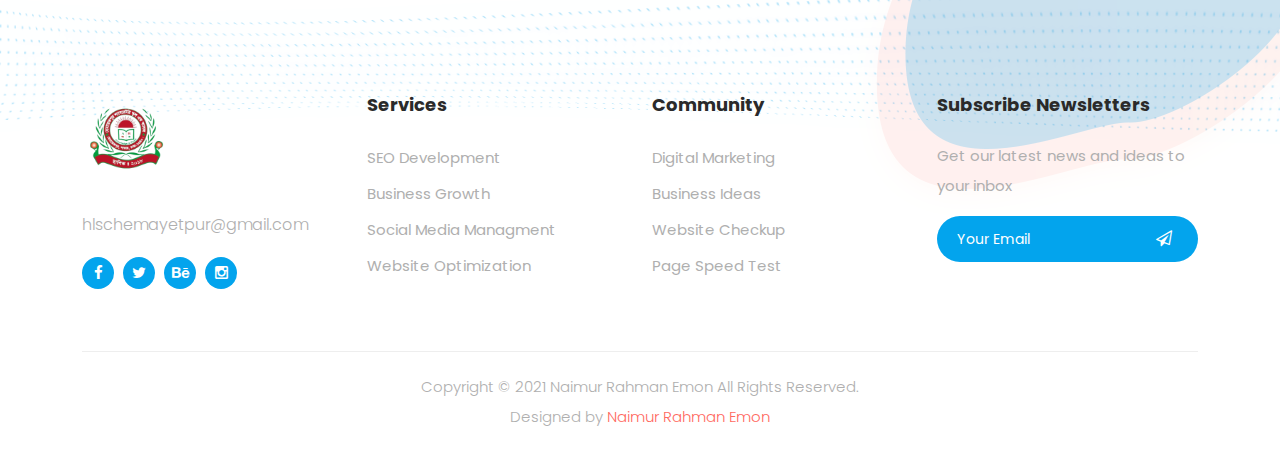
==== commit ec74a9bc: "Add files via upload" ====
--- a/index.html
+++ b/index.html
@@ -356,7 +356,7 @@
       <div class="row">
         <div class="col-lg-6 align-self-center">
           <div class="left-image">
-            <img src="assets/images/about-left-image.png" alt="Two Girls working together">
+            <img src="https://scontent.fdac135-1.fna.fbcdn.net/v/t39.30808-6/330289631_1698775427187480_2455828466025089902_n.jpg?stp=cp6_dst-jpg&_nc_cat=100&ccb=1-7&_nc_sid=8bfeb9&_nc_eui2=AeHUqcuERgJoNX2oknBzjn0ZTJxzYrz11zFMnHNivPXXMe8yHspuzaHjdV4JvByOoEjSd-gHrNVZU3PZsu1da4YJ&_nc_ohc=8Szc37Hfn90AX9zVPj1&tn=tRk5R2Pb38ChWvWw&_nc_ht=scontent.fdac135-1.fna&oh=00_AfBMdDdp5Njz-R57RcD-dEKNltnfo6q5TOx45vOBcPMHXQ&oe=63FDA3DB" alt="Two Girls working together">
           </div>
         </div>
         <div class="col-lg-6">
